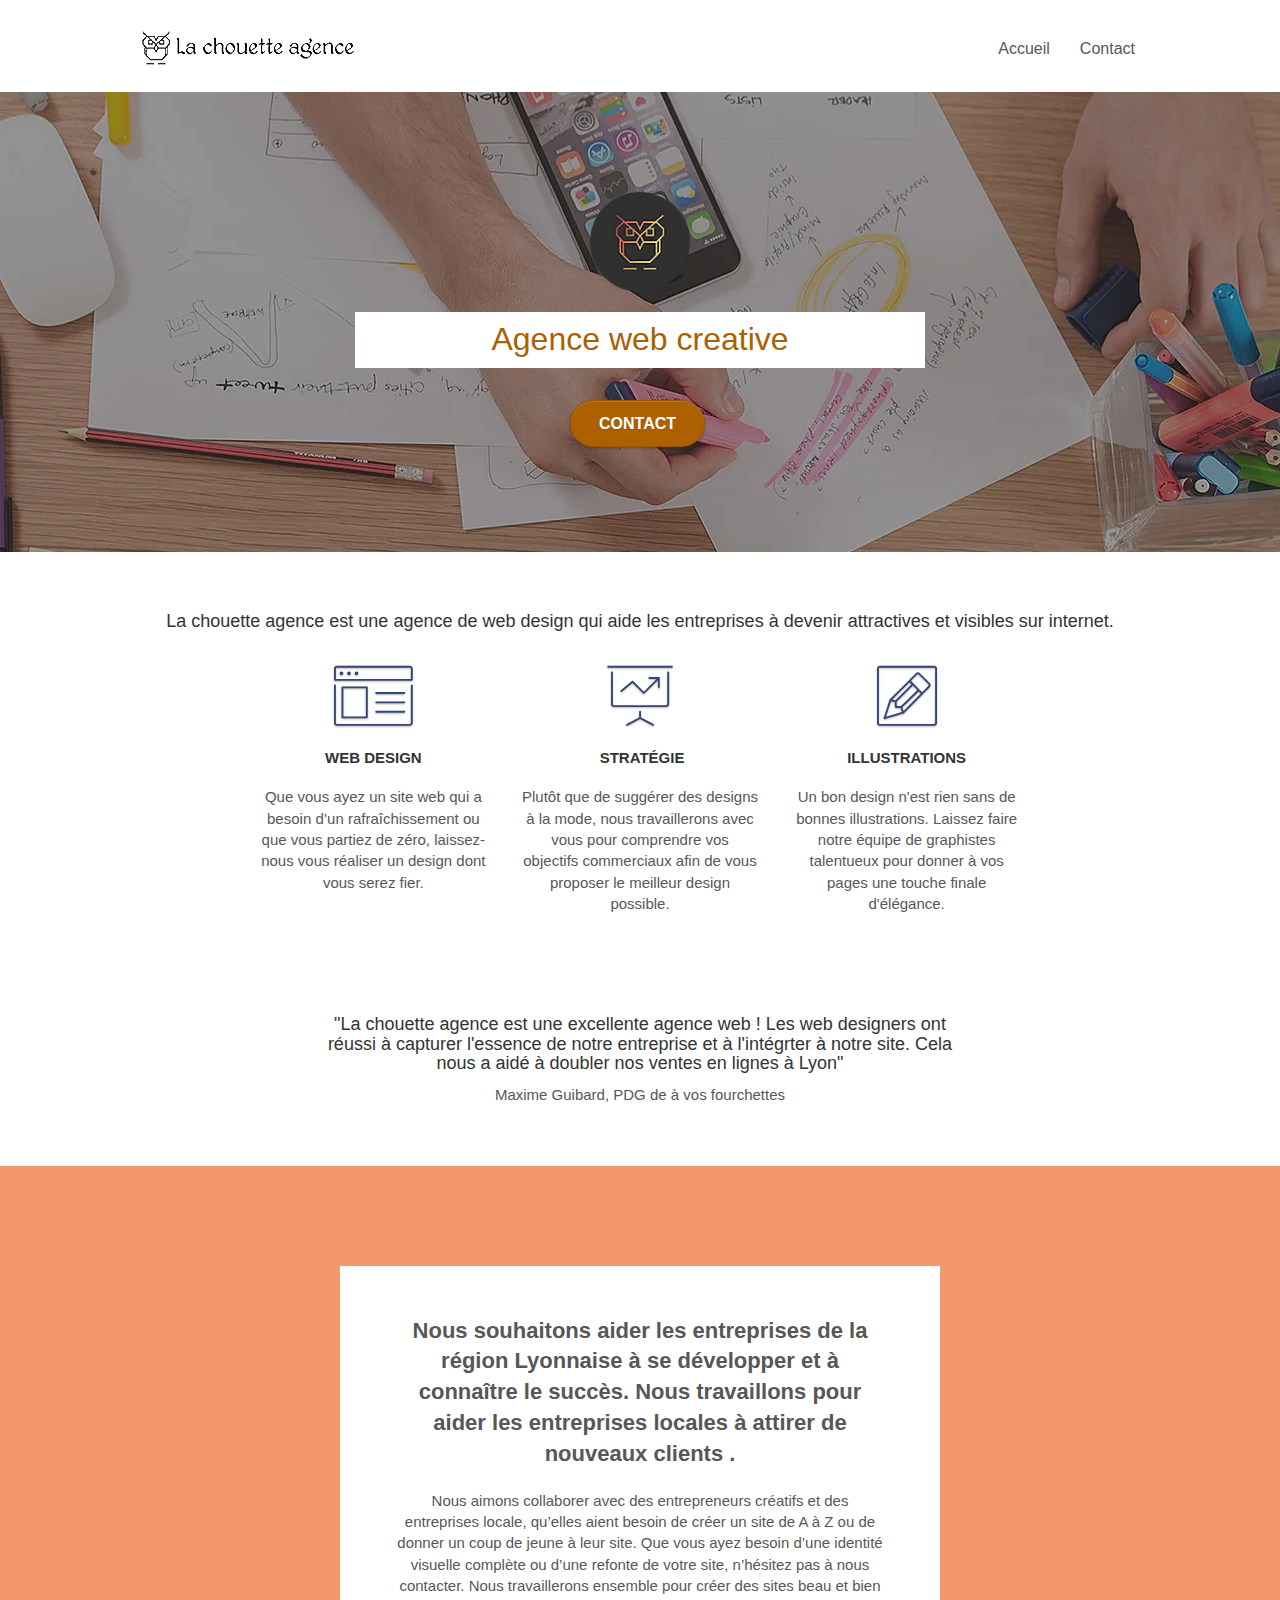
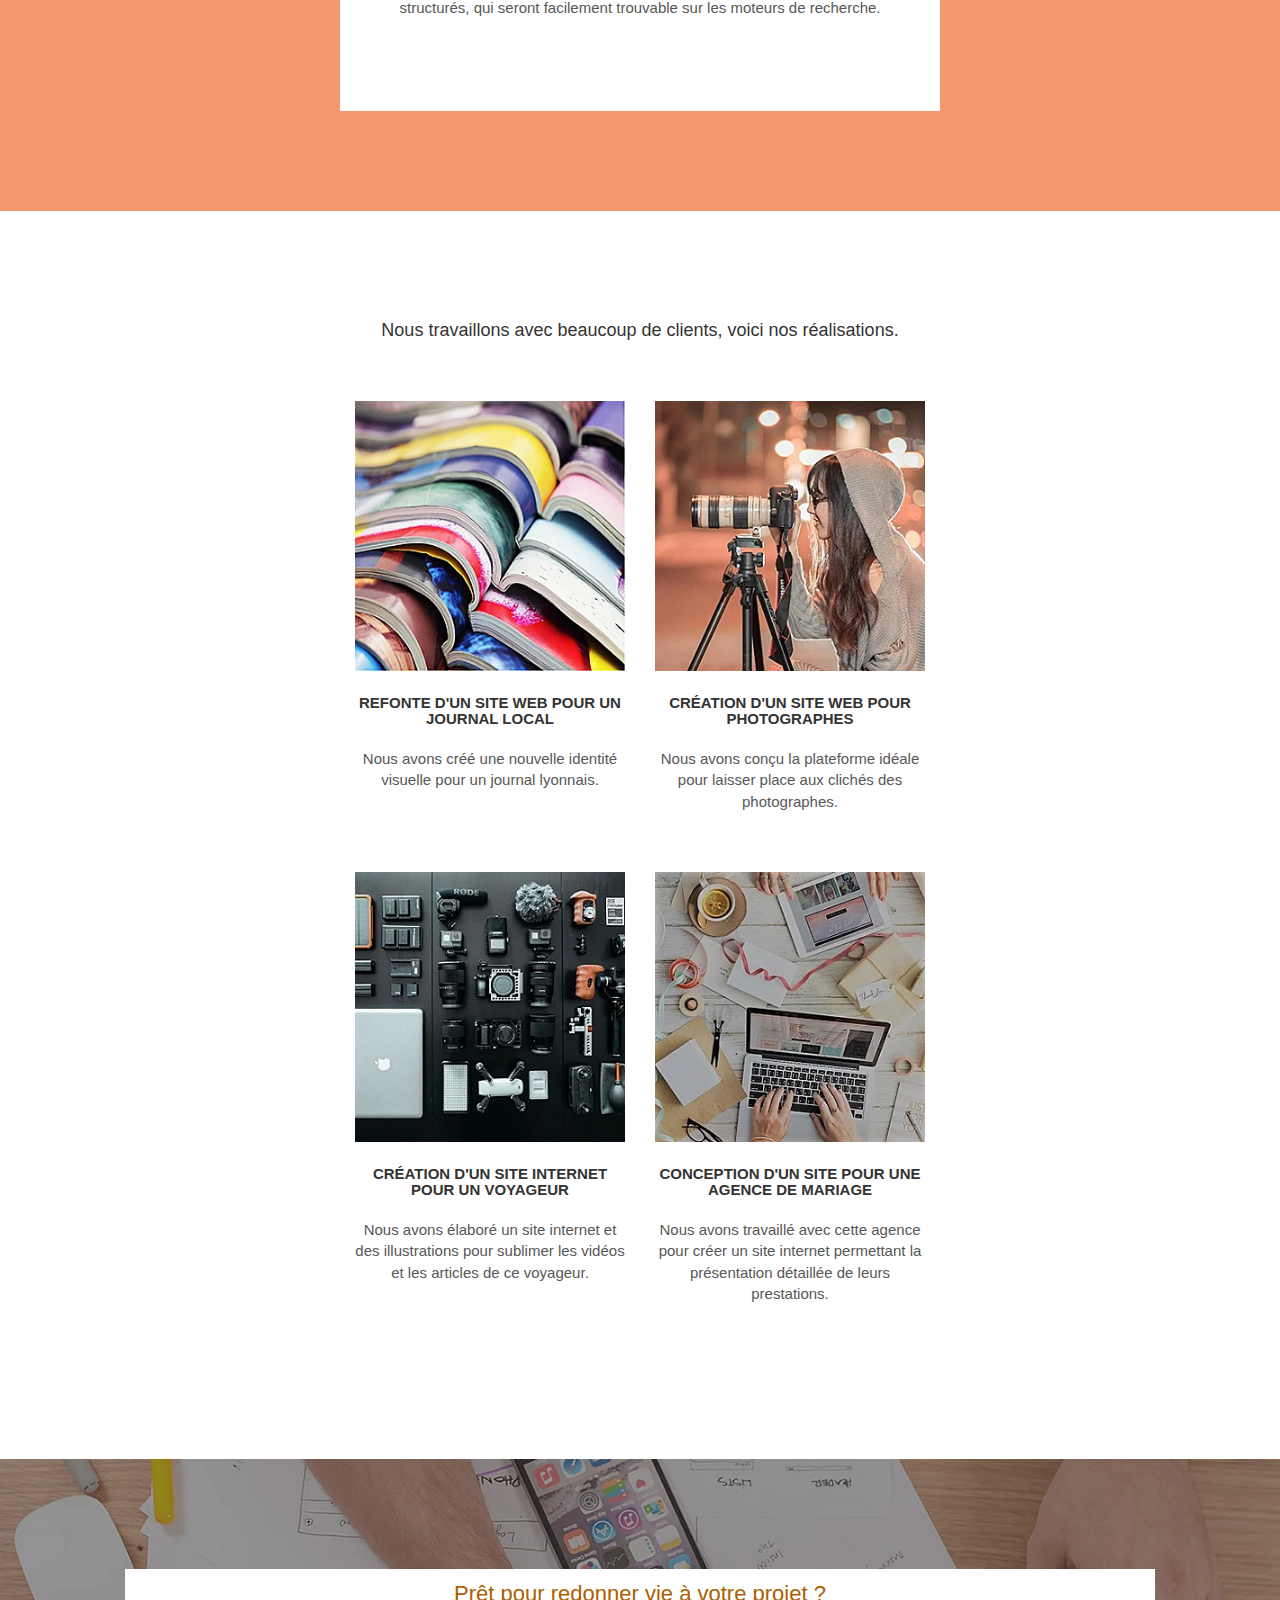
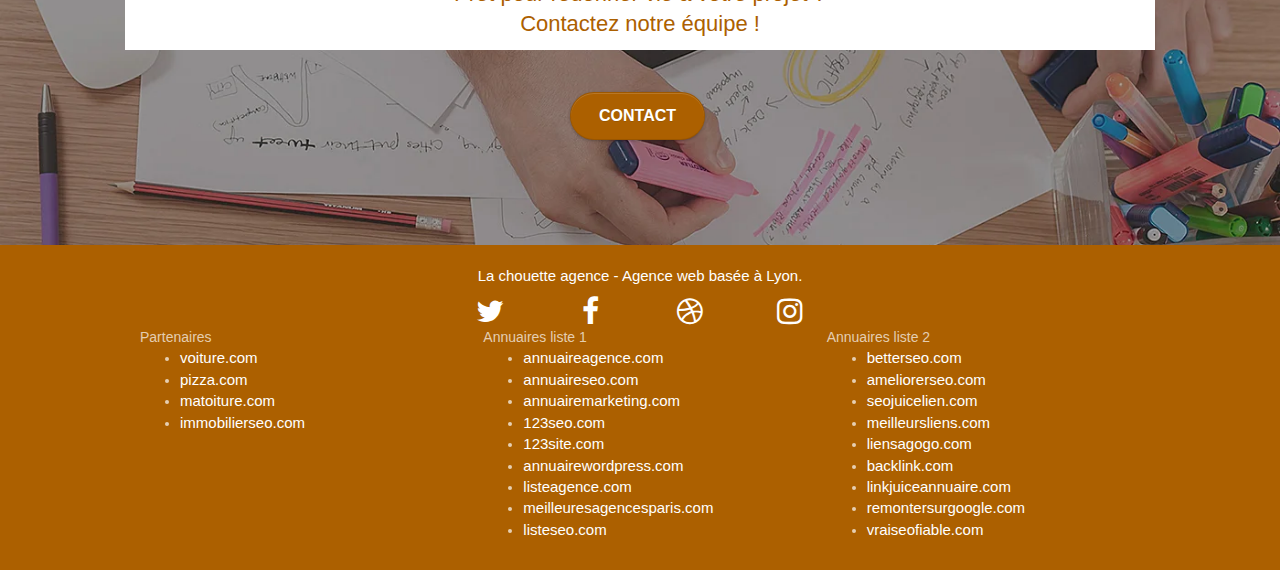
==== LaChouetteAgence/index.html @ 678eb759 "test" ====
<!DOCTYPE html>
<html lang="fr">
  <head>
    <meta charset="UTF-8" />
    <meta
      name="viewport"
      content="width=device-width, initial-scale=1.0, viewport-fit=cover"
    />
    <title>
      La chouette agence | Des créateurs à votre service | Site web moderne
    </title>
    <meta
      name="keywords"
      content="La chouette agence, Entreprise webdesign Lyon, web, site web, web agency, confection de site web, Lyon, design identité visuelle, web design, agence web creative, concepteur de sites web, agence créative"
    />
    <meta
      name="description"
      content="Agence de web design basée à Lyon, nous accompagnons nos clients dans la mise en place des supports web pour leurs activités. Nous proposons différents types de designs qui répondent aux besoins de nos clients."
    />
    <link rel="shortcut icon" type="image/ico" href="favicon.ico" />

    <link rel="stylesheet" type="text/css" href="./css/bootstrap.css" />
    <link rel="stylesheet" type="text/css" href="style.css" />
    <link rel="stylesheet" type="text/css" href="./css/font-awesome.css" />
    <link rel="stylesheet" type="text/css" href="./css/et-line.css" />

    <script src="./js/jquery-2.1.0.js"></script>
    <script src="./js/bootstrap.js"></script>
    <script src="./js/blocs.js"></script>
    <script src="./js/jquery.touchSwipe.js" defer></script>
    <script src="./js/gmaps.js"></script>

    <!-- Analytics -->

    <!-- Analytics END -->
  </head>

  <body>
    <!-- Principal conteneur -->
    <div class="page-container">
      <!-- HEADER -->
      <div class="bloc bgc-white l-bloc" id="bloc-0">
        <div class="container bloc-sm">
          <nav class="navbar row">
            <div class="navbar-header">
              <!-- <div class="keywords" style="color:#cccccc;font-size:1px;">Agence web à paris, stratégie web, web design, illustrations, design de site web, site web, web, internet, site internet, site</div> -->
              <a class="navbar-brand" href="index.html"
                ><img
                  src="img/la-chouette-agence.webp"
                  alt="logo la chouette agence liens vers l'accueil"
                  height="40"
              /></a>
              <!-- <div class="keywords" style="color:#cccccc;font-size:1px;">Agence web à paris, stratégie web, web design, illustrations, design de site web, site web, web, internet, site internet, site</div> -->
              <button
                id="nav-toggle"
                type="button"
                class="ui-navbar-toggle navbar-toggle"
                data-toggle="collapse"
                data-target=".navbar-1"
              >
                <span class="sr-only">Toggle navigation</span
                ><span class="icon-bar"></span><span class="icon-bar"></span
                ><span class="icon-bar"></span>
              </button>
            </div>
            <div class="collapse navbar-collapse navbar-1 special-dropdown-nav">
              <ul class="site-navigation nav navbar-nav">
                <li>
                  <a href="index.html">Accueil</a>
                </li>
                <li>
                  <a href="contact.html">Contact</a>
                </li>
              </ul>
            </div>
          </nav>
        </div>
      </div>
      <!-- HEADER END -->

      <!-- bloc-1-presentation -->
      <div
        class="bloc bgc-dark-slate-blue bg-banniere d-bloc bg-t-edge bloc-bg-texture texture-paper b-parallax"
        id="bloc-1-hero"
      >
        <div class="container bloc-lg">
          <div class="row tight-width-whitespace">
            <div class="col-sm-12">
              <img
                src="img/logo.webp"
                class="center-block image-resize-mode"
                width="100"
                alt="Logo La chouette agence, agence web paris."
              />
              <h1 class="text-center hero-bloc-text tc-white">
                Agence web creative
              </h1>
              <div class="text-center">
                <a
                  href="contact.html"
                  class="btn btn-lg btn-clean btn-rd cta-hero btn-atomic-tangerine"
                  id="cta-hero"
                  >Contact</a
                >
              </div>
            </div>
          </div>
        </div>
      </div>
      <!-- bloc-1-presentation END -->

      <!-- bloc-2-services -->
      <div class="bloc bgc-white l-bloc" id="bloc-2-services">
        <div class="container bloc-md">
          <div class="row">
            <div class="col-sm-12 text-center">
              <!-- <img alt="agence web, agence web paris, web design paris, stratégie web" src="img/title.png" /> -->
              <h4>
                La chouette agence est une agence de web design qui aide les
                entreprises à devenir attractives et visibles sur internet.
              </h4>
            </div>
          </div>
          <div class="row voffset-lg med-width-whitespace">
            <div class="col-sm-4">
              <div class="text-center">
                <span
                  class="et-icon-browser sm-shadow icon-dark-slate-blue icons icon-lg"
                ></span>
              </div>
              <h3 class="mg-md text-center">Web design</h3>
              <p class="text-center">
                Que vous ayez un site web qui a besoin d&rsquo;un
                rafraîchissement ou que vous partiez de zéro, laissez-nous vous
                réaliser un design dont vous serez fier.
              </p>
            </div>
            <div class="col-sm-4">
              <div class="text-center">
                <span
                  class="et-icon-presentation sm-shadow icon-dark-slate-blue icons icon-lg"
                ></span>
              </div>
              <h3 class="mg-md text-center">&nbsp;Stratégie</h3>
              <p class="text-center">
                Plutôt que de suggérer des designs à la mode, nous travaillerons
                avec vous pour comprendre vos objectifs commerciaux afin de vous
                proposer le meilleur design possible.<br />
              </p>
            </div>
            <div class="col-sm-4">
              <div class="text-center">
                <span
                  class="et-icon-edit sm-shadow icon-dark-slate-blue icons icon-lg"
                ></span>
              </div>
              <h3 class="mg-md text-center">Illustrations</h3>
              <p class="text-center">
                Un bon design n'est rien sans de bonnes illustrations. Laissez
                faire notre équipe de graphistes talentueux pour donner à vos
                pages une touche finale d'élégance.
              </p>
            </div>
          </div>
          <div class="row voffset-lg voffset">
            <div class="col-xs-12 col-md-8 col-md-offset-2 text-center">
              <!-- <img alt="agence web, agence web paris, web design paris, stratégie web" src="img/citation.png" /> -->
              <h4>
                "La chouette agence est une excellente agence web ! Les web
                designers ont réussi à capturer l'essence de notre entreprise et
                à l'intégrter à notre site. Cela nous a aidé à doubler nos
                ventes en lignes à Lyon"
              </h4>
              <p>Maxime Guibard, PDG de à vos fourchettes</p>
            </div>
          </div>
        </div>
      </div>
      <!-- bloc-2-services END -->

      <!-- bloc-3-what-i-do -->
      <div
        class="bloc bgc-atomic-tangerine bg-presentation d-bloc b-parallax"
        id="bloc-3-what-i-do"
      >
        <div class="container bloc-lg">
          <div class="row tight-width-whitespace black-background">
            <div class="col-sm-12">
              <h2 class="mg-md text-center">
                Nous souhaitons aider les entreprises de la région Lyonnaise à
                se développer et à connaître le succès. Nous travaillons pour
                aider les entreprises locales à attirer de nouveaux clients .<br />
              </h2>
              <p class="text-center black">
                Nous aimons collaborer avec des entrepreneurs créatifs et des
                entreprises locale, qu’elles aient besoin de créer un site de A
                à Z ou de donner un coup de jeune à leur site. Que vous ayez
                besoin d’une identité visuelle complète ou d’une refonte de
                votre site, n’hésitez pas à nous contacter. Nous travaillerons
                ensemble pour créer des sites beau et bien structurés, qui
                seront facilement trouvable sur les moteurs de recherche.
                <br /><br /><a class="ltc-white bold-link" href="contact.html"
                  >Contactez notre équipe</a
                ><br />
              </p>
            </div>
          </div>
        </div>
      </div>
      <!-- bloc-3-what-i-do END -->

      <!-- bloc-4-portfolio -->
      <div
        class="bloc bgc-white bg-lines-h2-bg bg-repeat l-bloc"
        id="bloc-4-portfolio"
      >
        <div class="container bloc-lg">
          <div class="row">
            <div class="col-sm-12 text-center">
              <!-- <img alt="agence web, agence web paris, web design paris, stratégie web" src="img/title2.png" /> -->
              <h4>
                Nous travaillons avec beaucoup de clients, voici nos
                réalisations.
              </h4>
            </div>
          </div>
          <div class="row tight-width-whitespace portfolio-row">
            <div class="col-sm-6">
              <a
                href="#"
                data-lightbox="img/1.jpg"
                data-gallery-id="gallery-1"
                data-caption="Refonte d'un site web pour un journal local"
                data-frame="snapshot-lb"
                ><img
                  src="img/1.webp"
                  alt="Refonte d'un site web pour un journal local"
                  class="img-responsive portfolio-thumb"
              /></a>
              <h3 class="mg-md text-center">
                Refonte d'un site web pour un journal local
              </h3>
              <p class="text-center">
                Nous avons créé une nouvelle identité visuelle pour un journal
                lyonnais.
              </p>
            </div>
            <div class="col-sm-6">
              <a
                href="#"
                data-lightbox="img/2.jpg"
                data-gallery-id="gallery-1"
                data-caption="Création d'un site web pour photographes"
                data-frame="snapshot-lb"
                ><img
                  src="img/2.webp"
                  class="img-responsive portfolio-thumb"
                  alt="Création d'un site web pour photographes"
              /></a>
              <h3 class="mg-md text-center">
                Création d'un site web pour photographes
              </h3>
              <p class="text-center">
                Nous avons conçu la plateforme idéale pour laisser place aux
                clichés des photographes.
              </p>
            </div>
          </div>
          <div class="row tight-width-whitespace portfolio-row">
            <div class="col-sm-6">
              <a
                href="#"
                data-lightbox="img/3.bmp"
                data-gallery-id="gallery-1"
                data-caption="Création d'un site internet pour un voyageur"
                data-frame="snapshot-lb"
                ><img
                  src="img/3.webp"
                  class="img-responsive portfolio-thumb"
                  alt="Création d'un site internet pour un voyageur"
              /></a>
              <h3 class="mg-md text-center">
                Création d'un site internet pour un voyageur
              </h3>
              <p class="text-center">
                Nous avons élaboré un site internet et des illustrations pour
                sublimer les vidéos et les articles de ce voyageur.
              </p>
            </div>
            <div class="col-sm-6">
              <a
                href="#"
                data-lightbox="img/4.bmp"
                data-gallery-id="gallery-1"
                data-caption="Conception d'un site pour une agence de mariage"
                data-frame="snapshot-lb"
                ><img
                  src="img/4.webp"
                  class="img-responsive portfolio-thumb"
                  alt="Conception d'un site pour une agence de mariage"
              /></a>
              <h3 class="mg-md text-center">
                Conception d'un site pour une agence de mariage
              </h3>
              <p class="text-center">
                Nous avons travaillé avec cette agence pour créer un site
                internet permettant la présentation détaillée de leurs
                prestations.
              </p>
            </div>
          </div>
        </div>
      </div>
      <!-- bloc-4-portfolio END -->

      <!-- bloc-5-cta -->
      <div
        class="bloc bgc-dark-slate-blue bg-banniere d-bloc bloc-bg-texture texture-paper"
        id="bloc-5-cta"
      >
        <div class="container bloc-lg">
          <div class="row">
            <h2 class="mg-md text-center tc-white">
              Prêt pour redonner vie à votre projet ?<br />Contactez notre
              équipe !
            </h2>
            <div class="col-sm-12 text-center">
              <a
                href="contact.html"
                class="btn btn-atomic-tangerine btn-clean btn-rd btn-lg cta-hero"
                >Contact</a
              >
            </div>
          </div>
        </div>
      </div>
      <!-- bloc-5-cta END -->

      <!-- Footer - bloc-8 -->
      <div class="bloc bgc-atomic-tangerine d-bloc" id="bloc-8">
        <div class="container bloc-sm">
          <div class="row">
            <div class="col-sm-12">
              <p class="text-center white">
                La chouette agence - Agence web basée à Lyon.<br />
              </p>
              <div class="row row-no-gutters social">
                <div class="col-sm-3">
                  <div class="text-center">
                    <a class="social" href="index.html"
                      ><span class="fa fa-twitter icon-md"></span
                    ></a>
                  </div>
                </div>
                <div class="col-sm-3">
                  <div class="text-center">
                    <a class="social" href="index.html"
                      ><span class="fa fa-facebook icon-md"></span
                    ></a>
                  </div>
                </div>
                <div class="col-sm-3">
                  <div class="text-center">
                    <a class="social" href="index.html"
                      ><span class="fa fa-dribbble icon-md"></span
                    ></a>
                  </div>
                </div>
                <div class="col-sm-3">
                  <div class="text-center">
                    <a class="social" href="index.html"
                      ><span class="fa fa-instagram icon-md"></span
                    ></a>
                  </div>
                </div>
                <!-- <div class="keywords" style="color: #f3976c">
                  Agence web à paris, stratégie web, web design, illustrations,
                  design de site web, site web, web, internet, site internet,
                  site
                </div> -->
              </div>
              <div class="row">
                <div class="col-sm-4">
                  Partenaires
                  <ul>
                    <li><a href="voiture.com">voiture.com</a></li>
                    <li><a href="pizza.com">pizza.com</a></li>
                    <li><a href="matoiture.com">matoiture.com</a></li>
                    <li><a href="immobilierseo.com">immobilierseo.com</a></li>
                  </ul>
                </div>
                <div class="col-sm-4">
                  Annuaires liste 1
                  <ul>
                    <li><a href="annuaireagence.com">annuaireagence.com</a></li>
                    <li><a href="annuaireseo.com">annuaireseo.com</a></li>
                    <li>
                      <a href="annuairemarketing.com">annuairemarketing.com</a>
                    </li>
                    <li><a href="123seoture.com">123seo.com</a></li>
                    <li><a href="123site.com">123site.com</a></li>
                    <li>
                      <a href="annuairewordpress.com">annuairewordpress.com</a>
                    </li>
                    <li><a href="listeagence.com">listeagence.com</a></li>
                    <li>
                      <a href="meilleuresagencesparis.com"
                        >meilleuresagencesparis.com</a
                      >
                    </li>
                    <li><a href="listeseo.com">listeseo.com</a></li>
                  </ul>
                </div>
                <div class="col-sm-4">
                  Annuaires liste 2
                  <ul>
                    <li><a href="betterseo.com">betterseo.com</a></li>
                    <li><a href="ameliorerseo.com">ameliorerseo.com</a></li>
                    <li><a href="seojuicelien.com">seojuicelien.com</a></li>
                    <li><a href="meilleursliens.com">meilleursliens.com</a></li>
                    <li><a href="liensagogo.com">liensagogo.com</a></li>
                    <li><a href="backlink.com">backlink.com</a></li>
                    <li>
                      <a href="linkjuiceannuaire.com">linkjuiceannuaire.com</a>
                    </li>
                    <li>
                      <a href="remontersurgoogle.com">remontersurgoogle.com</a>
                    </li>
                    <li><a href="vraiseofiable.com">vraiseofiable.com</a></li>
                  </ul>
                </div>
              </div>
            </div>
          </div>
        </div>
      </div>
      <!-- Footer - bloc-8 END -->
    </div>
    <!-- Principal conteneur END -->
  </body>
</html>
---- LaChouetteAgence/style.css ----
body {
  margin: 0;
  padding: 0;
  background: #fff;
  overflow-x: hidden;
  -webkit-font-smoothing: antialiased;
  -moz-osx-font-smoothing: grayscale;
}

a,
button {
  transition: all 0.3s ease-in-out;
  outline: none !important;
}

a:hover {
  text-decoration: none;
  cursor: pointer;
}

#page-loading-blocs-notifaction {
  position: fixed;
  top: 0;
  bottom: 0;
  width: 100%;
  z-index: 100000;
  background: #ffffff url("img/pageload-spinner.gif") no-repeat center center;
}

.bloc {
  width: 100%;
  clear: both;
  background: 50% 50% no-repeat;
  padding: 0 50px;
  -webkit-background-size: cover;
  -moz-background-size: cover;
  -o-background-size: cover;
  background-size: cover;
  position: relative;
}

.bloc .container {
  padding-left: 0;
  padding-right: 0;
}

.bloc-lg {
  padding: 100px 50px;
}

.bloc-md {
  padding: 50px;
}

.bloc-sm {
  padding: 20px 50px;
}

.bg-center,
.bg-l-edge,
.bg-r-edge,
.bg-t-edge,
.bg-b-edge,
.bg-tl-edge,
.bg-bl-edge,
.bg-tr-edge,
.bg-br-edge,
.bg-repeat {
  -webkit-background-size: auto !important;
  -moz-background-size: auto !important;
  -o-background-size: auto !important;
  background-size: auto !important;
}

.bg-repeat {
  background: repeat;
}

.bg-t-edge {
  background: top no-repeat;
}

.bloc-bg-texture::before {
  content: "";
  background-size: 2px 2px;
  position: absolute;
  top: 0;
  bottom: 0;
  left: 0;
  right: 0;
}

/* .texture-paper::before {
    background: url("img/texture-paper.png");
    background-size: 280px 280px;
} */

.b-parallax {
  background-attachment: fixed;
}

.d-bloc {
  color: rgba(255, 255, 255, 0.7);
}

.d-bloc button:hover {
  color: rgba(255, 255, 255, 0.9);
}

.d-bloc .icon-round,
.d-bloc .icon-square,
.d-bloc .icon-rounded,
.d-bloc .icon-semi-rounded-a,
.d-bloc .icon-semi-rounded-b {
  border-color: rgba(255, 255, 255, 0.9);
}

.d-bloc .divider-h span {
  border-color: rgba(255, 255, 255, 0.2);
}

.d-bloc .a-btn,
.d-bloc .navbar a,
.d-bloc .navbar-brand,
.d-bloc a .icon-sm,
.d-bloc a .icon-md,
.d-bloc a .icon-lg,
.d-bloc a .icon-xl,
.d-bloc h1 a,
.d-bloc h2 a,
.d-bloc h3 a,
.d-bloc h4 a,
.d-bloc h5 a,
.d-bloc h6 a,
.d-bloc p a {
  color: rgba(255, 255, 255, 0.6);
}

.d-bloc .a-btn:hover,
.d-bloc .navbar a:hover,
.d-bloc .navbar-brand:hover,
.d-bloc a:hover .icon-sm,
.d-bloc a:hover .icon-md,
.d-bloc a:hover .icon-lg,
.d-bloc a:hover .icon-xl,
.d-bloc h1 a:hover,
.d-bloc h2 a:hover,
.d-bloc h3 a:hover,
.d-bloc h4 a:hover,
.d-bloc h5 a:hover,
.d-bloc h6 a:hover,
.d-bloc p a:hover {
  color: rgba(255, 255, 255, 1);
}

.d-bloc .navbar-toggle .icon-bar {
  background: rgba(255, 255, 255, 1);
}

.d-bloc .btn-wire,
.d-bloc .btn-wire:hover {
  color: rgba(255, 255, 255, 1);
  border-color: rgba(255, 255, 255, 1);
}

.d-bloc .panel {
  color: rgba(0, 0, 0, 0.5);
}

.d-bloc .panel button:hover {
  color: rgba(0, 0, 0, 0.7);
}

.d-bloc .panel icon {
  border-color: rgba(0, 0, 0, 0.7);
}

.d-bloc .panel .divider-h span {
  border-color: rgba(0, 0, 0, 0.1);
}

.d-bloc .panel .a-btn {
  color: rgba(0, 0, 0, 0.6);
}

.d-bloc .panel .a-btn:hover {
  color: rgba(0, 0, 0, 1);
}

.d-bloc .panel .btn-wire,
.d-bloc .panel .btn-wire:hover {
  color: rgba(0, 0, 0, 0.7);
  border-color: rgba(0, 0, 0, 0.3);
}

.d-bloc .panel,
.l-bloc {
  color: rgba(0, 0, 0, 0.5);
}

.d-bloc .panel button:hover,
.l-bloc button:hover {
  color: rgba(0, 0, 0, 0.7);
}

.l-bloc .icon-round,
.l-bloc .icon-square,
.l-bloc .icon-rounded,
.l-bloc .icon-semi-rounded-a,
.l-bloc .icon-semi-rounded-b {
  border-color: rgba(0, 0, 0, 0.7);
}

.d-bloc .panel .divider-h span,
.l-bloc .divider-h span {
  border-color: rgba(0, 0, 0, 0.1);
}

.d-bloc .panel .a-btn,
.l-bloc .a-btn,
.l-bloc .navbar a,
.l-bloc .navbar-brand,
.l-bloc a .icon-sm,
.l-bloc a .icon-md,
.l-bloc a .icon-lg,
.l-bloc a .icon-xl,
.l-bloc h1 a,
.l-bloc h2 a,
.l-bloc h3 a,
.l-bloc h4 a,
.l-bloc h5 a,
.l-bloc h6 a,
.l-bloc p a {
  color: rgba(0, 0, 0, 0.6);
}

.d-bloc .panel .a-btn:hover,
.l-bloc .a-btn:hover,
.l-bloc .navbar a:hover,
.l-bloc .navbar-brand:hover,
.l-bloc a:hover .icon-sm,
.l-bloc a:hover .icon-md,
.l-bloc a:hover .icon-lg,
.l-bloc a:hover .icon-xl,
.l-bloc h1 a:hover,
.l-bloc h2 a:hover,
.l-bloc h3 a:hover,
.l-bloc h4 a:hover,
.l-bloc h5 a:hover,
.l-bloc h6 a:hover,
.l-bloc p a:hover {
  color: rgba(0, 0, 0, 1);
}

.l-bloc .navbar-toggle .icon-bar {
  color: rgba(0, 0, 0, 0.6);
}

.d-bloc .panel .btn-wire,
.d-bloc .panel .btn-wire:hover,
.l-bloc .btn-wire,
.l-bloc .btn-wire:hover {
  color: rgba(0, 0, 0, 0.7);
  border-color: rgba(0, 0, 0, 0.3);
}

.voffset {
  margin-top: 30px;
}

.voffset-lg {
  margin-top: 80px;
}

.row-no-gutters {
  margin-right: 0;
  margin-left: 0;
}

.row.row-no-gutters > [class^="col-"],
.row.row-no-gutters > [class*=" col-"] {
  padding-right: 0;
  padding-left: 0;
}

#bloc-1-hero h1 {
  font-size: 32px;
}

.navbar {
  margin-bottom: 0;
  z-index: 1;
}

.navbar-brand {
  height: auto;
  padding: 3px 15px;
  font-size: 25px;
  font-weight: normal;
  font-weight: 600;
  line-height: 44px;
}

.navbar-brand img {
  max-height: 200px;
  margin: 0 5px 0 0;
  display: inline;
}

.navbar-brand img[src$="svg"] {
  min-width: 100px;
}

.nav-center .navbar-brand img {
  margin: 0;
}

.navbar .nav {
  padding-top: 2px;
  margin-right: -16px;
  float: right;
  z-index: 1;
}

.nav > li {
  float: left;
  margin-top: 4px;
  font-size: 16px;
}

.navbar-nav .open .dropdown-menu > li > a {
  text-align: inherit;
}

.nav > li a:hover,
.nav > li a:focus {
  background: transparent;
}

.navbar-toggle {
  margin: 10px 10px 0 0;
  border: 0px;
}

.navbar-toggle:hover {
  background: transparent !important;
}

.navbar-toggle .icon-bar {
  background-color: rgba(0, 0, 0, 0.5);
  width: 26px;
}

.nav-invert .navbar .nav {
  float: left;
}

.nav-invert .navbar-header,
.nav-invert .navbar-brand {
  float: right;
  position: relative;
  z-index: 2;
}

@media (min-width: 768px) {
  .site-navigation {
    position: absolute;
    top: 50%;
    right: 20px;
    transform: translate(0, -50%);
    -webkit-transform: translateY(-50%);
  }
  .nav > li .dropdown-menu a,
  .nav > li .dropdown-menu a:hover {
    color: #484848;
  }
  .nav-invert .site-navigation {
    left: 0;
    right: 0;
  }
  .nav-center {
    text-align: center;
  }
  .nav-center .navbar-header {
    width: 100%;
  }
  .nav-center .navbar-header,
  .nav-center .navbar-brand,
  .nav-center .nav > li {
    float: none;
    display: inline-block;
  }
  .nav-center .site-navigation {
    position: relative;
    width: 100%;
    right: 0;
    margin-right: 0px;
    margin-top: 20px;
  }
  .nav-center.mini-nav .navbar-toggle {
    float: none;
    margin: 10px auto 0;
  }
}

.nav > li > .dropdown a {
  background: none !important;
  display: block;
  padding: 14px 15px;
}

nav .caret {
  margin: 0 5px;
}

.dropdown-menu .dropdown-menu {
  top: -8px;
  left: 100%;
}

.dropdown-menu .dropmenu-flow-right {
  top: 100%;
  left: 0;
  margin-left: -1px;
  border-top-left-radius: 0;
  border-top-right-radius: 0;
}

.dropdown-menu .dropdown span {
  border: 4px solid black;
  border-top-color: transparent;
  border-right-color: transparent;
  border-bottom-color: transparent;
  margin: 6px -5px 0 0 !important;
  float: right;
}

.mg-md {
  margin-top: 10px;
  margin-bottom: 20px;
}

.mg-lg {
  margin-top: 10px;
  margin-bottom: 40px;
}

.btn {
  margin: 0 5px 5px 0;
}

.btn.pull-right {
  margin: 0 0 5px 5px;
}

.btn-d,
.btn-d:hover,
.btn-d:focus {
  color: #fff;
  background: rgba(0, 0, 0, 0.3);
}

button {
  outline: none !important;
}

.btn-rd {
  border-radius: 40px;
}

.btn-clean {
  border: 1px solid rgba(0, 0, 0, 0.08);
  border-bottom-color: rgba(0, 0, 0, 0.1);
  text-shadow: 0 1px 0 rgba(0, 0, 1, 0.1);
  box-shadow: 0 1px 3px rgba(0, 0, 1, 0.25),
    inset 0 1px 0 0 rgba(255, 255, 255, 0.15);
}

.icon-md {
  font-size: 30px !important;
}

.icon-lg {
  font-size: 60px !important;
}

.sm-shadow {
  text-shadow: 0 1px 2px rgba(0, 0, 0, 0.3);
}

.panel-sq,
.panel-sq .panel-heading,
.panel-sq .panel-footer {
  border-radius: 0;
}

.panel-rd {
  border-radius: 30px;
}

.panel-rd .panel-heading {
  border-radius: 29px 29px 0 0;
}

.panel-rd .panel-footer {
  border-radius: 0 0 29px 29px;
}

.form-control {
  border-color: rgba(0, 0, 0, 0.1);
  box-shadow: none;
}

.scrollToTop {
  width: 40px;
  height: 40px;
  position: fixed;
  bottom: 20px;
  right: 20px;
  opacity: 0;
  z-index: 500;
  transition: all 0.3s ease-in-out;
}

.scrollToTop span {
  margin-top: 6px;
}

.showScrollTop {
  font-size: 14px;
  opacity: 1;
}

a[data-lightbox] {
  position: relative;
  display: block;
  text-align: center;
}

a[data-lightbox]:hover::before {
  content: "+";
  font-family: "HelveticaNeue-Light", "Helvetica Neue Light", "Helvetica Neue",
    Helvetica, Arial;
  font-size: 32px;
  width: 50px;
  height: 50px;
  margin-left: -25px;
  border-radius: 50%;
  background: rgba(0, 0, 0, 0.6);
  color: #fff;
  font-weight: 100;
  z-index: 1;
  position: absolute;
  top: 50%;
  transform: translateY(-50%);
  -webkit-transform: translateY(-50%);
}

a[data-lightbox]:hover img {
  opacity: 0.6;
  -webkit-animation-fill-mode: none;
  animation-fill-mode: none;
}

#lightbox-modal {
  display: flex;
  align-items: center;
}

#lightbox-modal .modal-dialog {
  width: 90%;
  max-width: 900px;
  margin: 0 auto 0;
}

#lightbox-modal .modal-dialog img {
  max-height: 90vh;
  margin: 0 auto;
}

.lightbox-caption {
  padding: 20px;
  color: #fff;
  background: rgba(0, 0, 0, 0.5);
  position: absolute;
  left: 15px;
  right: 15px;
  bottom: 5px;
}

.close-lightbox {
  color: #fff;
  font-size: 30px;
  position: absolute;
  top: 20px;
  right: 20px;
  z-index: 20;
  background: rgba(0, 0, 0, 0.5);
  border: none;
  line-height: 30px;
  padding: 0 9px 5px;
  opacity: 0.3;
}

.close-lightbox:hover,
.next-lightbox:hover,
.prev-lightbox:hover {
  opacity: 1;
  color: #fff;
}

.next-lightbox,
.prev-lightbox {
  font-size: 20px;
  color: rgba(255, 255, 255, 0.9);
  background: rgba(0, 0, 0, 0.5);
  transition: all 0.2s ease-in-out;
  position: absolute;
  top: 45%;
  z-index: 1;
  opacity: 0.4;
}

.next-lightbox {
  padding: 6px 8px 1px 13px;
  right: 25px;
}

.prev-lightbox {
  padding: 6px 13px 1px 10px;
  left: 25px;
}

.snapshot-lb .modal-body {
  padding-bottom: 45px;
}

.snapshot-lb .lightbox-caption {
  padding: 0;
  color: rgba(0, 0, 0, 0.5);
  background: none;
}

h1,
h2,
h3,
h4,
h5,
h6,
p,
label,
.btn,
a {
  font-family: "helvetica";
  font-weight: 400;
  color: #575757 !important;
}

.container {
  max-width: 1000px;
}

.hero-bloc-text {
  font-size: 38px;
}

.hero-bloc-text-sub {
  font-size: 36px;
}

.statement-bloc-text {
  line-height: 26px;
  font-style: italic;
  font-size: 20px;
  text-align: center;
  font-weight: lighter;
  max-width: 520px;
  margin: auto auto auto auto;
}

p {
  font-size: 11px;
}

.tight-width-whitespace {
  max-width: 600px;
  margin: auto auto auto auto;
}

.h1 {
  font-size: 20px;
  font-family: "Open Sans";
}

.cta-hero {
  margin-top: 22px;
  color: #ffffff !important;
  text-transform: uppercase;
  padding: 12px 28px 12px 28px;
  font-size: 16px;
  font-weight: 700;
}

.social {
  max-width: 400px;
  margin: auto auto auto auto;
}

h2 {
  font-size: 22px;
  line-height: 1.4em;
}

h3 {
  font-size: 15px;
  text-transform: uppercase;
  font-weight: 700;
  color: #333333 !important;
}

.med-width-whitespace {
  max-width: 800px;
  margin: auto auto auto auto;
  box-shadow: 0px 0px 0px #000000;
}

h1 {
  color: #333333 !important;
}

h4 {
  color: #333333 !important;
}

.icons {
  margin-bottom: 14px;
  margin-top: 24px;
}

.white {
  color: #ffffff !important;
}

.portfolio-thumb {
  margin-bottom: 24px;
}

.portfolio-row {
  margin-bottom: 44px;
  margin-top: 50px;
}

.avatar {
  box-shadow: 0px 4px 9px rgba(0, 0, 0, 0.3);
}

.black-background {
  background-color: #ffffff;
  padding: 40px 40px 40px 40px;
}

.bold-link {
  font-weight: 900;
  text-decoration: underline !important;
}

.bgc-white {
  background-color: #ffffff;
}

.bgc-dark-slate-blue {
  background-color: #364577;
}

.bgc-atomic-tangerine {
  background-color: #f3976c;
}

.tc-white {
  color: #f3976c !important;
}

.btn-atomic-tangerine {
  background: #f3976c;
  color: #ffffff !important;
}

.btn-atomic-tangerine:hover {
  background: #c27956 !important;
  color: #ffffff !important;
}

.ltc-white {
  color: #ffffff !important;
}

.ltc-white:hover {
  color: #cccccc !important;
}

.ltc-atomic-tangerine {
  color: #f3976c !important;
}

.ltc-atomic-tangerine:hover {
  color: #c27956 !important;
}

.icon-dark-slate-blue {
  color: #364577 !important;
  border-color: #364577 !important;
}

/* .bg-dots-bg {
  background-image: url("img/dots-bg.png");
} */

/* .bg-lines-h2-bg {
  background-image: url("img/lines-h2-bg.png");
} */

.bg-banniere {
  background-image: url("img/la-chouette-agence-banniere.webp");
}

.bg-presentation {
  background-image: url("img/image-de-presentation.webp");
}

@media (max-width: 1024px) {
  .bloc {
    padding-left: 20px;
    padding-right: 20px;
  }
  .bloc.full-width-bloc,
  .bloc-tile-2.full-width-bloc .container,
  .bloc-tile-3.full-width-bloc .container,
  .bloc-tile-4.full-width-bloc .container {
    padding-left: 0;
    padding-right: 0;
  }
}

@media (max-width: 992px) and (min-width: 768px) {
  .navbar .nav {
    max-width: 80%;
  }
  .nav-center.navbar .nav {
    max-width: 100%;
  }
}

@media only screen and (min-device-width: 768px) and (max-device-width: 1024px) and (orientation: landscape) {
  .b-parallax {
    background-attachment: scroll;
  }
}

@media only screen and (min-device-width: 1024px) and (max-device-width: 1366px) and (-webkit-min-device-pixel-ratio: 1.5) {
  .b-parallax {
    background-attachment: scroll;
  }
}

@media (max-width: 991px) {
  .container {
    width: 100%;
  }
  .b-parallax {
    background-attachment: scroll;
  }
  .page-container,
  #hero-bloc {
    overflow-x: hidden;
    position: relative;
  }
  .bloc {
    padding-left: constant(safe-area-inset-left);
    padding-right: constant(safe-area-inset-right);
  }
  .bloc-group,
  .bloc-group .bloc {
    display: block;
    width: 100%;
  }
  .bloc-fill-screen .fill-bloc-top-edge,
  .bloc-fill-screen .fill-bloc-bottom-edge {
    padding: 0 20px;
    padding-left: constant(safe-area-inset-left);
    padding-right: constant(safe-area-inset-right);
  }
}

@media (max-width: 767px) {
  .page-container {
    overflow-x: hidden;
    position: relative;
  }
  h1,
  h2,
  h3,
  h4,
  h5,
  h6,
  p,
  #disqus_thread {
    padding-left: 10px !important;
    padding-right: 10px !important;
  }
  .b-parallax {
    background-attachment: scroll;
  }
  .navbar .nav {
    padding-top: 0;
    border-top: 1px solid rgba(0, 0, 0, 0.2);
    float: none !important;
  }
  .navbar.row {
    margin-left: 0;
    margin-right: 0;
  }
  .site-navigation {
    position: inherit;
    transform: none;
    -webkit-transform: none;
    -ms-transform: none;
  }
  .nav > li {
    margin-top: 0;
    border-bottom: 1px solid rgba(0, 0, 0, 0.1);
    background: rgba(0, 0, 0, 0.05);
    text-align: left;
    padding-left: 15px;
    width: 100%;
  }
  .nav > li:hover {
    background: rgba(0, 0, 0, 0.08);
  }
  .dropdown .dropdown a .caret {
    float: none;
    margin: 5px 0 0 10px !important;
    border: 4px solid black;
    border-bottom-color: transparent;
    border-right-color: transparent;
    border-left-color: transparent;
  }
  #hero-bloc .navbar .nav {
    background: rgba(0, 0, 0, 0.8);
  }
  #hero-bloc .navbar .nav a {
    color: rgba(255, 255, 255, 0.6);
  }
  .hero {
    padding: 50px 0;
  }
  .hero-nav {
    left: -1px;
    right: -1px;
  }
  .navbar-collapse {
    padding: 0;
    overflow-x: hidden;
    -webkit-box-shadow: none;
    box-shadow: none;
  }
  .navbar-brand img {
    max-height: 40px;
    width: auto;
  }
  .nav-invert .navbar-header {
    float: none;
    width: 100%;
  }
  .nav-invert .navbar-toggle {
    float: left;
    margin-left: 10px;
  }
  .bloc {
    padding-left: 0;
    padding-right: 0;
  }
  .bloc-xxl,
  .bloc-xl,
  .bloc-lg {
    padding: 40px 0;
  }
  .bloc-sm,
  .bloc-md {
    padding-left: 0;
    padding-right: 0;
  }
  .bloc-tile-2 .container,
  .bloc-tile-3 .container,
  .bloc-tile-4 .container,
  .bloc-fill-screen .fill-bloc-top-edge,
  .bloc-fill-screen .fill-bloc-bottom-edge {
    padding-left: 0;
    padding-right: 0;
  }
  .a-block {
    padding: 0 10px;
  }
  .btn-dwn {
    display: none;
  }
  .voffset {
    margin-top: 5px;
  }
  .voffset-md {
    margin-top: 20px;
  }
  .voffset-lg {
    margin-top: 30px;
  }
  form {
    padding: 5px;
  }
  .close-lightbox {
    display: inline-block;
  }
  .blocsapp-device-iphone5 {
    background-size: 216px 425px;
    padding-top: 60px;
    width: 216px;
    height: 425px;
  }
  .blocsapp-device-iphone5 img {
    width: 180px;
    height: 320px;
  }
}

@media (max-width: 400px) {
  .bloc {
    padding-left: 0;
    padding-right: 0;
  }
}

@media (max-width: 767px) {
  .bloc-mob-center-text {
    text-align: center;
  }
}

/* CODE MODIFIE POUR ASSURER LE BON REFERENCEMENT */

#bloc-0 a:hover {
  font-weight: bold;
}

#bloc-1-hero h1 {
  background-color: #fff;
  color: #ac6000 !important;
  padding: 10px 0;
}

#bloc-1-hero a {
  background-color: #ac6000 !important;
}

#bloc-2-services p {
  font-size: 15px;
}

#bloc-3-what-i-do {
  color: black;
}

#bloc-3-what-i-do h2 {
  font-weight: bold;
}

#bloc-3-what-i-do p {
  font-size: 15px;
}

#bloc-4-portfolio p {
  font-size: 15px;
}

#bloc-5-cta h2 {
  background-color: #fff;
  color: #ac6000 !important;
  padding: 10px 0;
}

#bloc-5-cta a {
  background-color: #ac6000 !important;
}

#bloc-8 {
  background-color: #ac6000 !important;
}

#bloc-8 p {
  font-size: 15px;
}

#bloc-8 a {
  font-size: 15px;
  color: white !important;
}

#bloc-8 a span {
  font-size: 15px;
  color: white !important;
}
---- LaChouetteAgence/css/et-line.css ----
@font-face {
    font-family: et-line;
    src: url(../fonts/et-line.eot);
    src: url(../fonts/et-line.eot?#iefix) format('embedded-opentype'), url(../fonts/et-line.woff) format('woff'), url(../fonts/et-line.ttf) format('truetype'), url(../fonts/et-line.svg#et-line) format('svg');
    font-weight: 400;
    font-style: normal
}

.et-icon-adjustments,
.et-icon-alarmclock,
.et-icon-anchor,
.et-icon-aperture,
.et-icon-attachment,
.et-icon-bargraph,
.et-icon-basket,
.et-icon-beaker,
.et-icon-bike,
.et-icon-book-open,
.et-icon-briefcase,
.et-icon-browser,
.et-icon-calendar,
.et-icon-camera,
.et-icon-caution,
.et-icon-chat,
.et-icon-circle-compass,
.et-icon-clipboard,
.et-icon-clock,
.et-icon-cloud,
.et-icon-compass,
.et-icon-desktop,
.et-icon-dial,
.et-icon-document,
.et-icon-documents,
.et-icon-download,
.et-icon-dribbble,
.et-icon-edit,
.et-icon-envelope,
.et-icon-expand,
.et-icon-facebook,
.et-icon-flag,
.et-icon-focus,
.et-icon-gears,
.et-icon-genius,
.et-icon-gift,
.et-icon-global,
.et-icon-globe,
.et-icon-googleplus,
.et-icon-grid,
.et-icon-happy,
.et-icon-hazardous,
.et-icon-heart,
.et-icon-hotairballoon,
.et-icon-hourglass,
.et-icon-key,
.et-icon-laptop,
.et-icon-layers,
.et-icon-lifesaver,
.et-icon-lightbulb,
.et-icon-linegraph,
.et-icon-linkedin,
.et-icon-lock,
.et-icon-magnifying-glass,
.et-icon-map,
.et-icon-map-pin,
.et-icon-megaphone,
.et-icon-mic,
.et-icon-mobile,
.et-icon-newspaper,
.et-icon-notebook,
.et-icon-paintbrush,
.et-icon-paperclip,
.et-icon-pencil,
.et-icon-phone,
.et-icon-picture,
.et-icon-pictures,
.et-icon-piechart,
.et-icon-presentation,
.et-icon-pricetags,
.et-icon-printer,
.et-icon-profile-female,
.et-icon-profile-male,
.et-icon-puzzle,
.et-icon-quote,
.et-icon-recycle,
.et-icon-refresh,
.et-icon-ribbon,
.et-icon-rss,
.et-icon-sad,
.et-icon-scissors,
.et-icon-scope,
.et-icon-search,
.et-icon-shield,
.et-icon-speedometer,
.et-icon-strategy,
.et-icon-streetsign,
.et-icon-tablet,
.et-icon-target,
.et-icon-telescope,
.et-icon-toolbox,
.et-icon-tools,
.et-icon-tools-2,
.et-icon-trophy,
.et-icon-tumblr,
.et-icon-twitter,
.et-icon-upload,
.et-icon-video,
.et-icon-wallet,
.et-icon-wine {
    font-family: et-line;
    speak: none;
    font-style: normal;
    font-weight: 400;
    font-variant: normal;
    text-transform: none;
    line-height: 1;
    -webkit-font-smoothing: antialiased;
    -moz-osx-font-smoothing: grayscale;
    display: inline-block
}

.et-icon-mobile:before {
    content: "\e000"
}

.et-icon-laptop:before {
    content: "\e001"
}

.et-icon-desktop:before {
    content: "\e002"
}

.et-icon-tablet:before {
    content: "\e003"
}

.et-icon-phone:before {
    content: "\e004"
}

.et-icon-document:before {
    content: "\e005"
}

.et-icon-documents:before {
    content: "\e006"
}

.et-icon-search:before {
    content: "\e007"
}

.et-icon-clipboard:before {
    content: "\e008"
}

.et-icon-newspaper:before {
    content: "\e009"
}

.et-icon-notebook:before {
    content: "\e00a"
}

.et-icon-book-open:before {
    content: "\e00b"
}

.et-icon-browser:before {
    content: "\e00c"
}

.et-icon-calendar:before {
    content: "\e00d"
}

.et-icon-presentation:before {
    content: "\e00e"
}

.et-icon-picture:before {
    content: "\e00f"
}

.et-icon-pictures:before {
    content: "\e010"
}

.et-icon-video:before {
    content: "\e011"
}

.et-icon-camera:before {
    content: "\e012"
}

.et-icon-printer:before {
    content: "\e013"
}

.et-icon-toolbox:before {
    content: "\e014"
}

.et-icon-briefcase:before {
    content: "\e015"
}

.et-icon-wallet:before {
    content: "\e016"
}

.et-icon-gift:before {
    content: "\e017"
}

.et-icon-bargraph:before {
    content: "\e018"
}

.et-icon-grid:before {
    content: "\e019"
}

.et-icon-expand:before {
    content: "\e01a"
}

.et-icon-focus:before {
    content: "\e01b"
}

.et-icon-edit:before {
    content: "\e01c"
}

.et-icon-adjustments:before {
    content: "\e01d"
}

.et-icon-ribbon:before {
    content: "\e01e"
}

.et-icon-hourglass:before {
    content: "\e01f"
}

.et-icon-lock:before {
    content: "\e020"
}

.et-icon-megaphone:before {
    content: "\e021"
}

.et-icon-shield:before {
    content: "\e022"
}

.et-icon-trophy:before {
    content: "\e023"
}

.et-icon-flag:before {
    content: "\e024"
}

.et-icon-map:before {
    content: "\e025"
}

.et-icon-puzzle:before {
    content: "\e026"
}

.et-icon-basket:before {
    content: "\e027"
}

.et-icon-envelope:before {
    content: "\e028"
}

.et-icon-streetsign:before {
    content: "\e029"
}

.et-icon-telescope:before {
    content: "\e02a"
}

.et-icon-gears:before {
    content: "\e02b"
}

.et-icon-key:before {
    content: "\e02c"
}

.et-icon-paperclip:before {
    content: "\e02d"
}

.et-icon-attachment:before {
    content: "\e02e"
}

.et-icon-pricetags:before {
    content: "\e02f"
}

.et-icon-lightbulb:before {
    content: "\e030"
}

.et-icon-layers:before {
    content: "\e031"
}

.et-icon-pencil:before {
    content: "\e032"
}

.et-icon-tools:before {
    content: "\e033"
}

.et-icon-tools-2:before {
    content: "\e034"
}

.et-icon-scissors:before {
    content: "\e035"
}

.et-icon-paintbrush:before {
    content: "\e036"
}

.et-icon-magnifying-glass:before {
    content: "\e037"
}

.et-icon-circle-compass:before {
    content: "\e038"
}

.et-icon-linegraph:before {
    content: "\e039"
}

.et-icon-mic:before {
    content: "\e03a"
}

.et-icon-strategy:before {
    content: "\e03b"
}

.et-icon-beaker:before {
    content: "\e03c"
}

.et-icon-caution:before {
    content: "\e03d"
}

.et-icon-recycle:before {
    content: "\e03e"
}

.et-icon-anchor:before {
    content: "\e03f"
}

.et-icon-profile-male:before {
    content: "\e040"
}

.et-icon-profile-female:before {
    content: "\e041"
}

.et-icon-bike:before {
    content: "\e042"
}

.et-icon-wine:before {
    content: "\e043"
}

.et-icon-hotairballoon:before {
    content: "\e044"
}

.et-icon-globe:before {
    content: "\e045"
}

.et-icon-genius:before {
    content: "\e046"
}

.et-icon-map-pin:before {
    content: "\e047"
}

.et-icon-dial:before {
    content: "\e048"
}

.et-icon-chat:before {
    content: "\e049"
}

.et-icon-heart:before {
    content: "\e04a"
}

.et-icon-cloud:before {
    content: "\e04b"
}

.et-icon-upload:before {
    content: "\e04c"
}

.et-icon-download:before {
    content: "\e04d"
}

.et-icon-target:before {
    content: "\e04e"
}

.et-icon-hazardous:before {
    content: "\e04f"
}

.et-icon-piechart:before {
    content: "\e050"
}

.et-icon-speedometer:before {
    content: "\e051"
}

.et-icon-global:before {
    content: "\e052"
}

.et-icon-compass:before {
    content: "\e053"
}

.et-icon-lifesaver:before {
    content: "\e054"
}

.et-icon-clock:before {
    content: "\e055"
}

.et-icon-aperture:before {
    content: "\e056"
}

.et-icon-quote:before {
    content: "\e057"
}

.et-icon-scope:before {
    content: "\e058"
}

.et-icon-alarmclock:before {
    content: "\e059"
}

.et-icon-refresh:before {
    content: "\e05a"
}

.et-icon-happy:before {
    content: "\e05b"
}

.et-icon-sad:before {
    content: "\e05c"
}

.et-icon-facebook:before {
    content: "\e05d"
}

.et-icon-twitter:before {
    content: "\e05e"
}

.et-icon-googleplus:before {
    content: "\e05f"
}

.et-icon-rss:before {
    content: "\e060"
}

.et-icon-tumblr:before {
    content: "\e061"
}

.et-icon-linkedin:before {
    content: "\e062"
}

.et-icon-dribbble:before {
    content: "\e063"
}
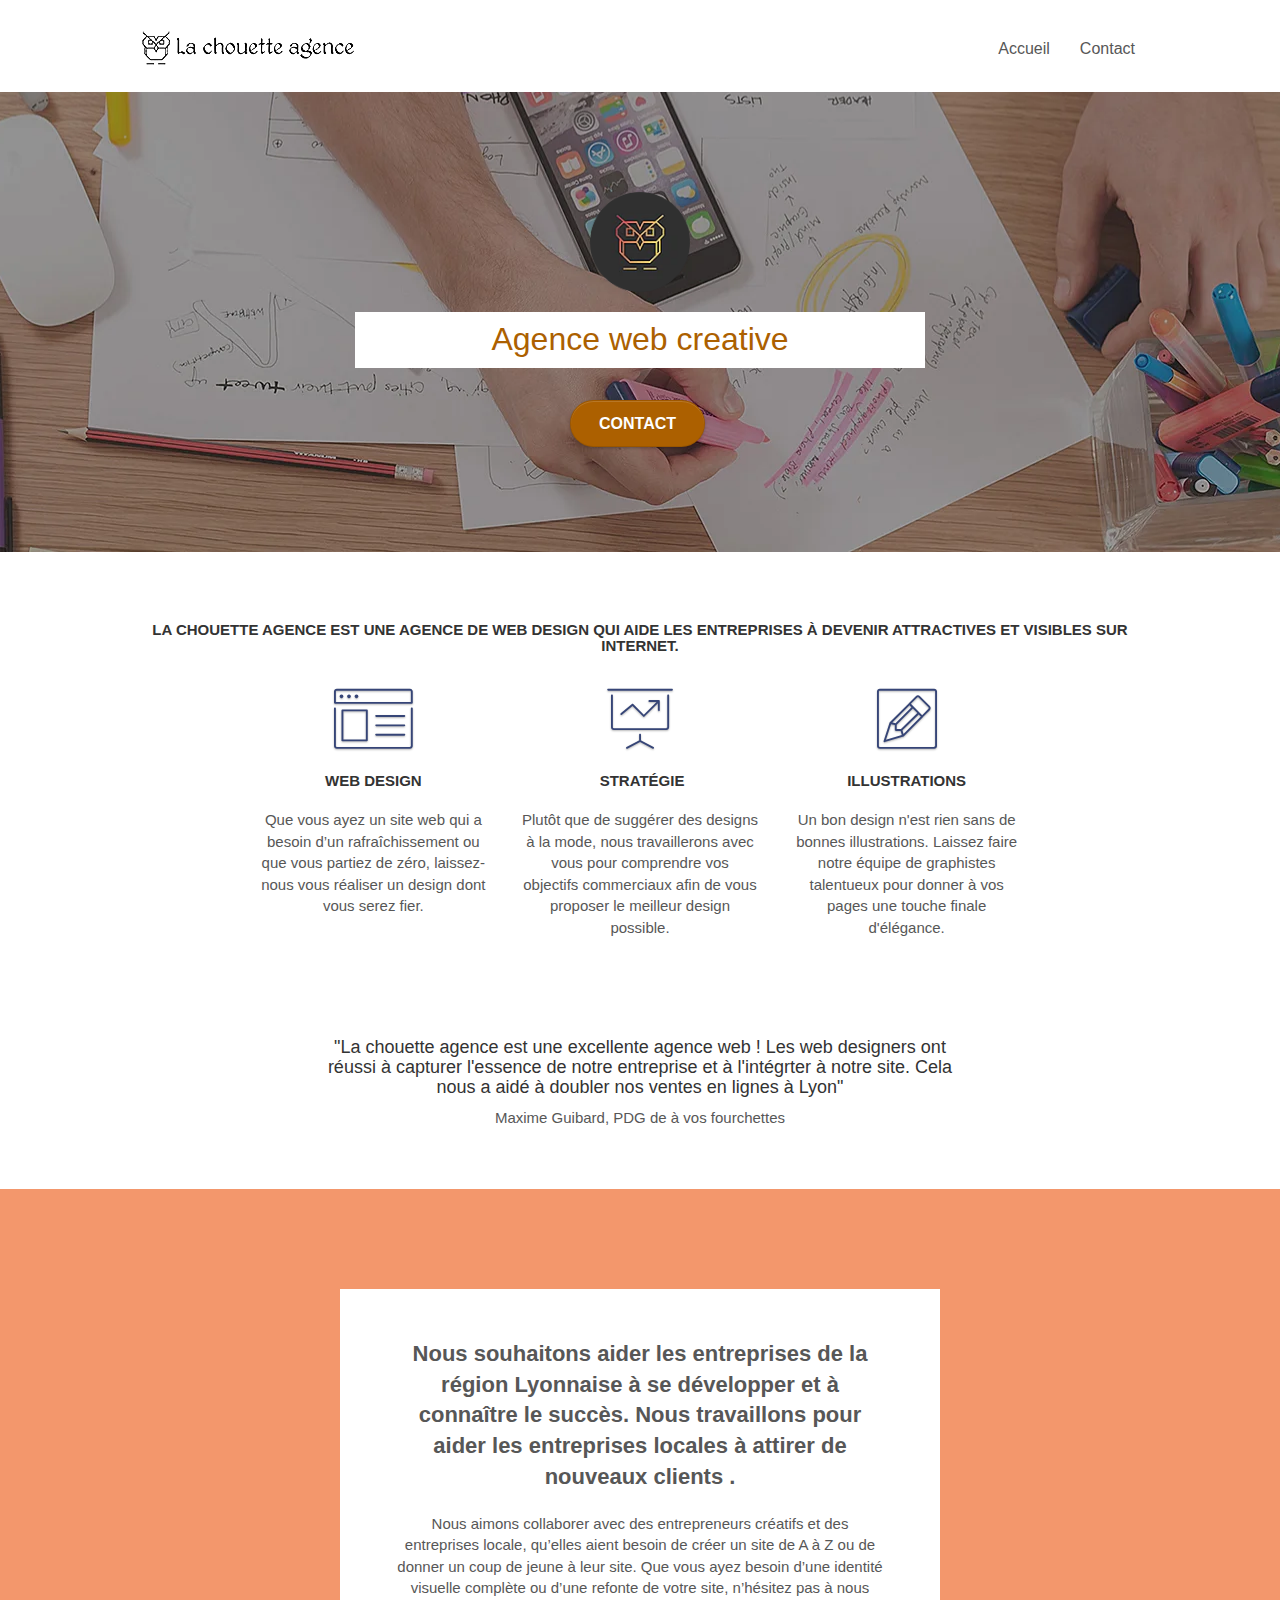
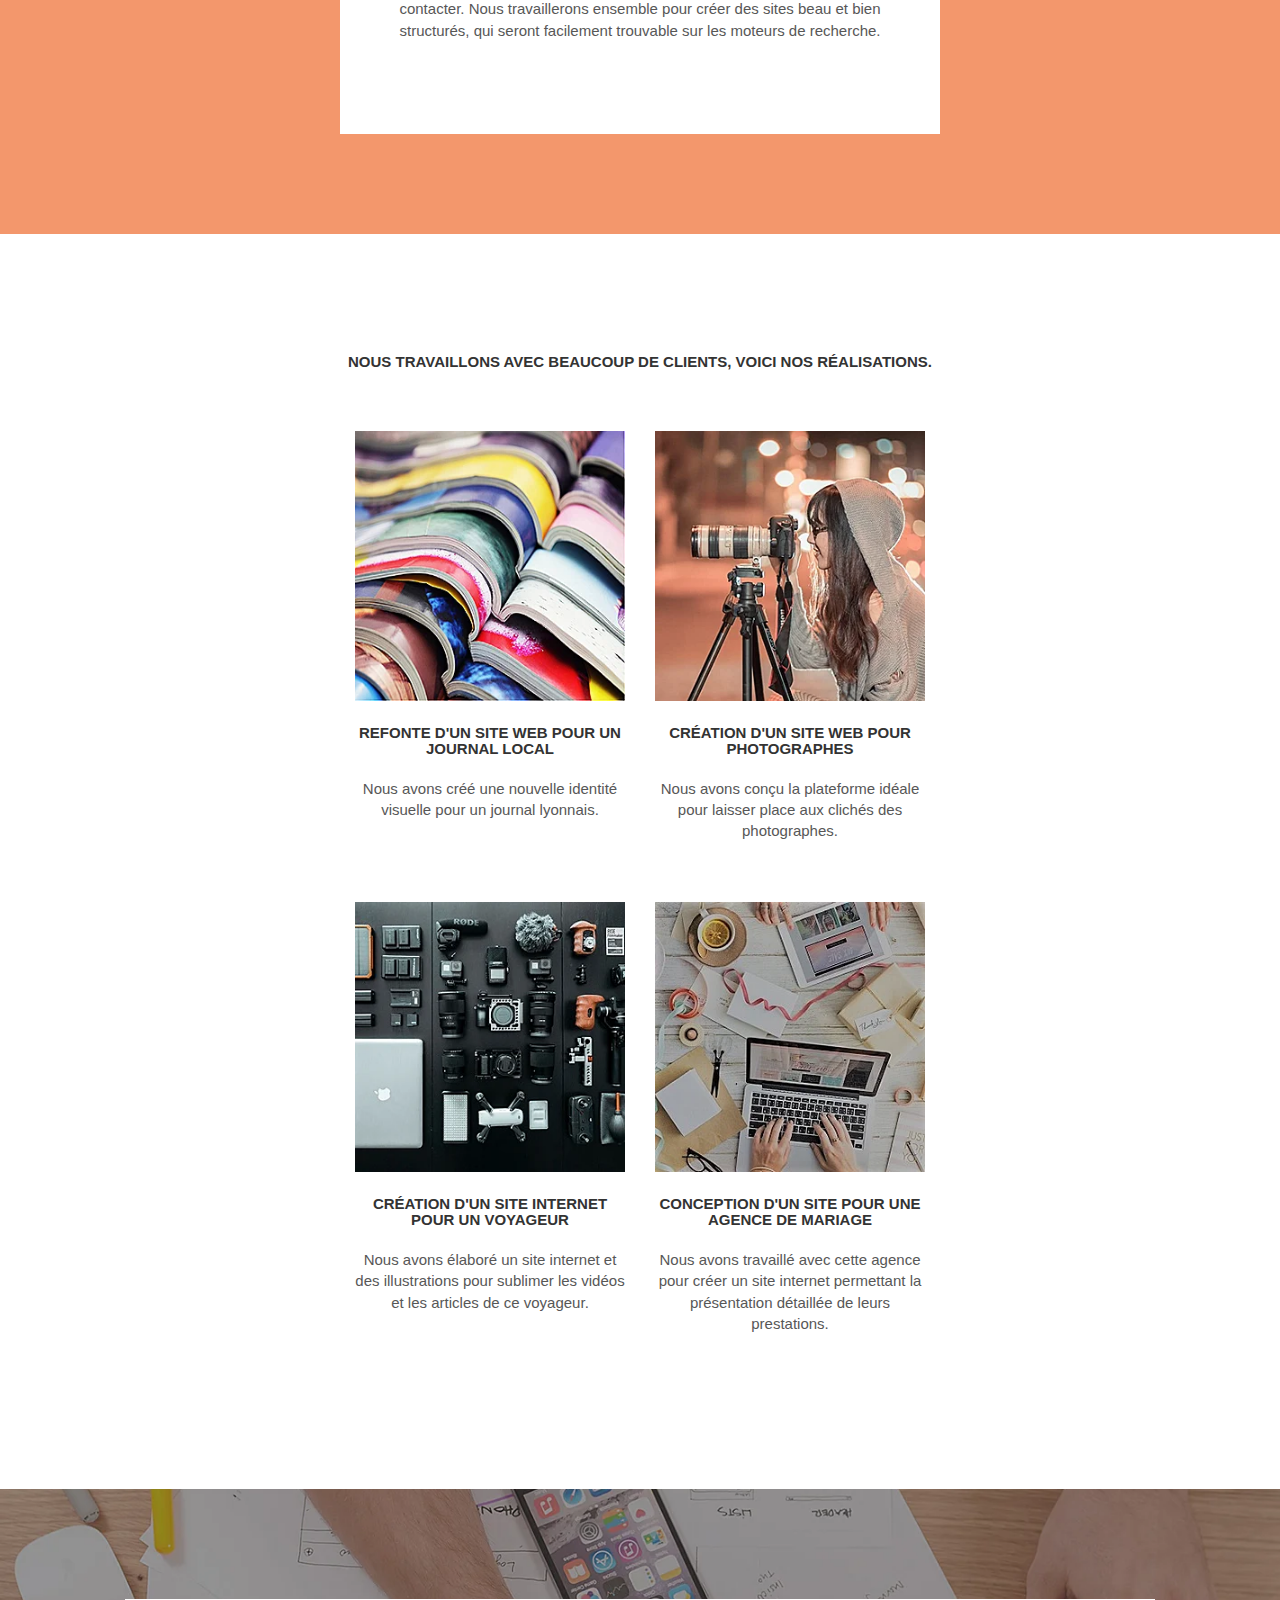
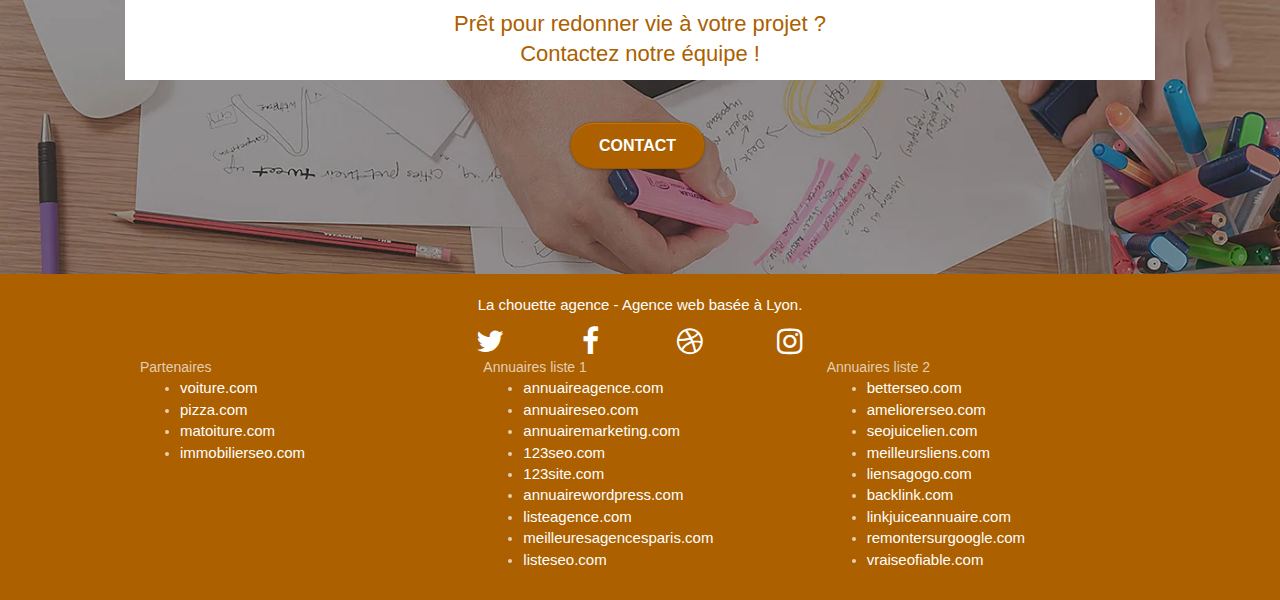
==== commit e5c859f2: "test" ====
--- a/LaChouetteAgence/index.html
+++ b/LaChouetteAgence/index.html
@@ -115,10 +115,10 @@
           <div class="row">
             <div class="col-sm-12 text-center">
               <!-- <img alt="agence web, agence web paris, web design paris, stratégie web" src="img/title.png" /> -->
-              <h4>
+              <h3>
                 La chouette agence est une agence de web design qui aide les
                 entreprises à devenir attractives et visibles sur internet.
-              </h4>
+              </h3>
             </div>
           </div>
           <div class="row voffset-lg med-width-whitespace">
@@ -218,10 +218,10 @@
           <div class="row">
             <div class="col-sm-12 text-center">
               <!-- <img alt="agence web, agence web paris, web design paris, stratégie web" src="img/title2.png" /> -->
-              <h4>
+              <h3>
                 Nous travaillons avec beaucoup de clients, voici nos
                 réalisations.
-              </h4>
+              </h3>
             </div>
           </div>
           <div class="row tight-width-whitespace portfolio-row">
@@ -347,28 +347,44 @@
               <div class="row row-no-gutters social">
                 <div class="col-sm-3">
                   <div class="text-center">
-                    <a class="social" href="index.html"
+                    <a
+                      class="social"
+                      href="index.html"
+                      alt="twitter"
+                      title="Twitter"
                       ><span class="fa fa-twitter icon-md"></span
                     ></a>
                   </div>
                 </div>
                 <div class="col-sm-3">
                   <div class="text-center">
-                    <a class="social" href="index.html"
+                    <a
+                      class="social"
+                      href="index.html"
+                      alt="facebook"
+                      title="Facebook"
                       ><span class="fa fa-facebook icon-md"></span
                     ></a>
                   </div>
                 </div>
                 <div class="col-sm-3">
                   <div class="text-center">
-                    <a class="social" href="index.html"
+                    <a
+                      class="social"
+                      href="index.html"
+                      alt="dribbble"
+                      title="Dribbble"
                       ><span class="fa fa-dribbble icon-md"></span
                     ></a>
                   </div>
                 </div>
                 <div class="col-sm-3">
                   <div class="text-center">
-                    <a class="social" href="index.html"
+                    <a
+                      class="social"
+                      href="index.html"
+                      alt="instagram"
+                      title="Instagram"
                       ><span class="fa fa-instagram icon-md"></span
                     ></a>
                   </div>
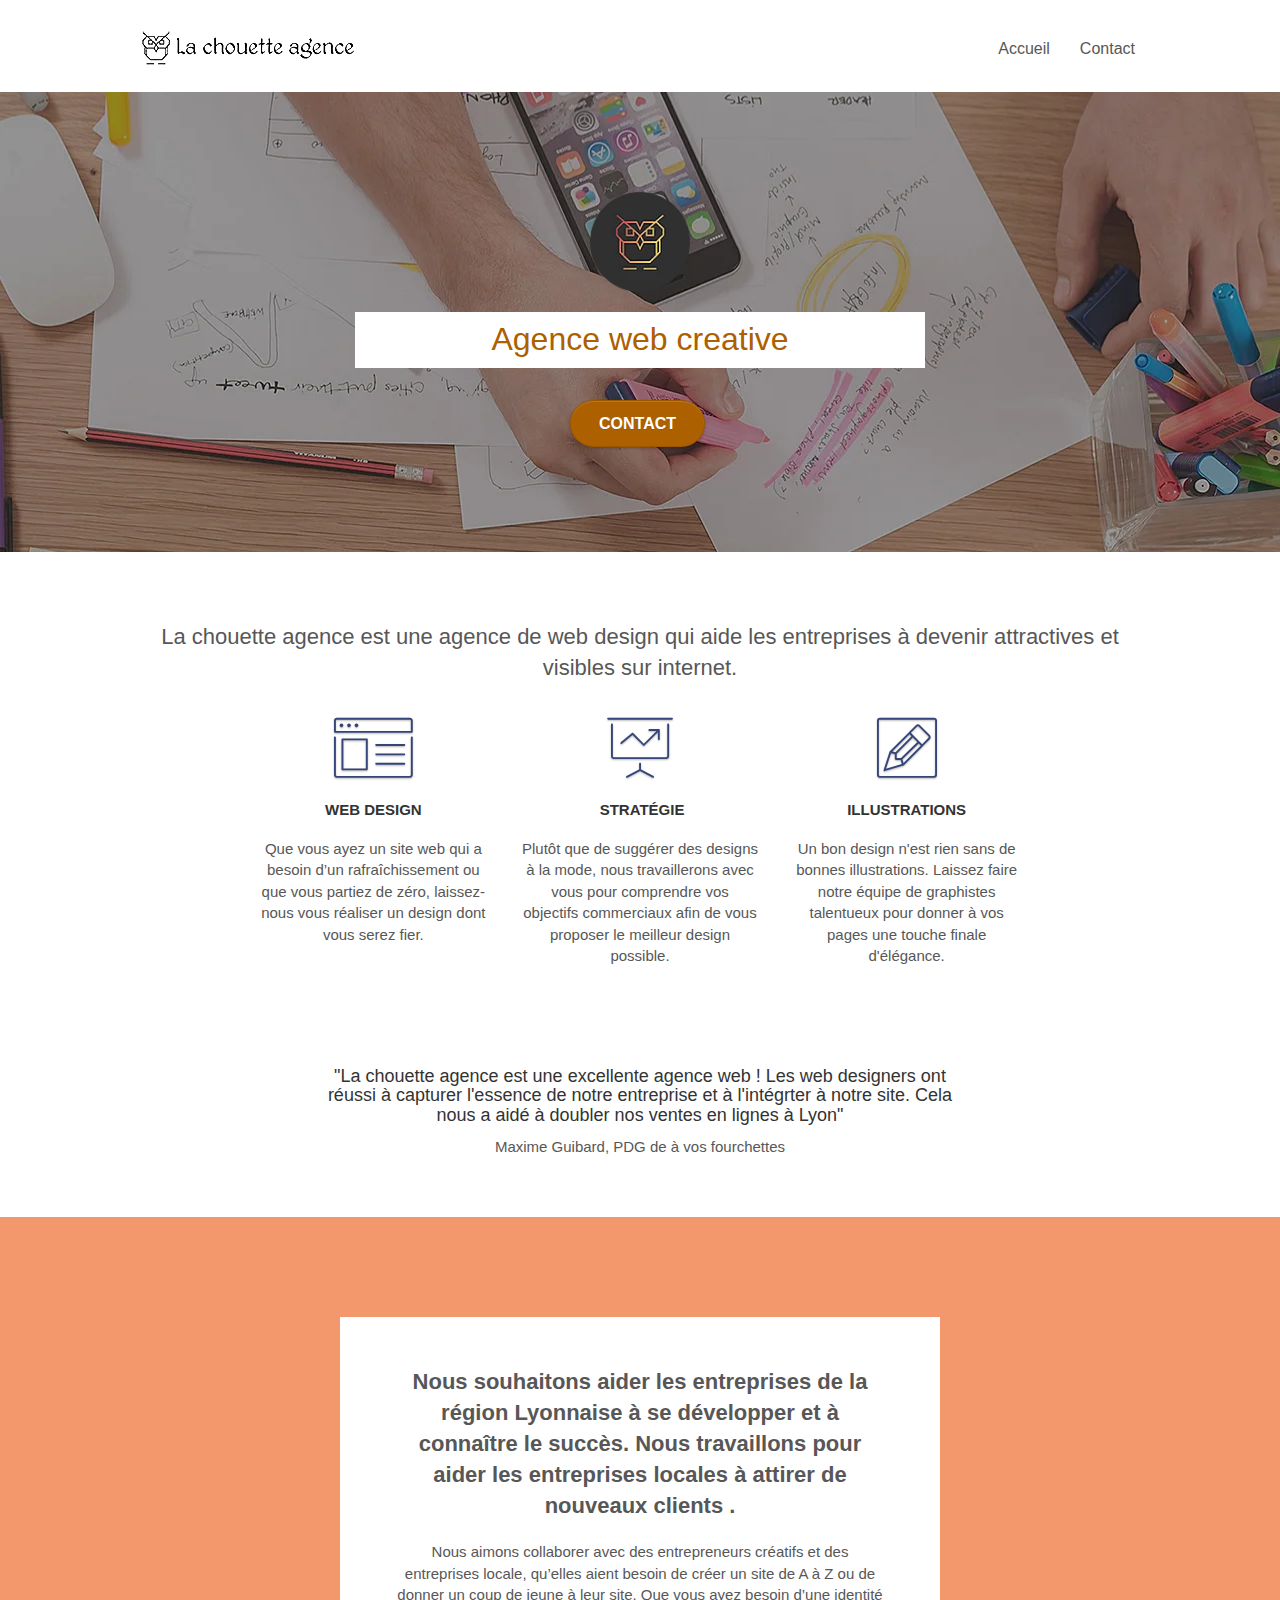
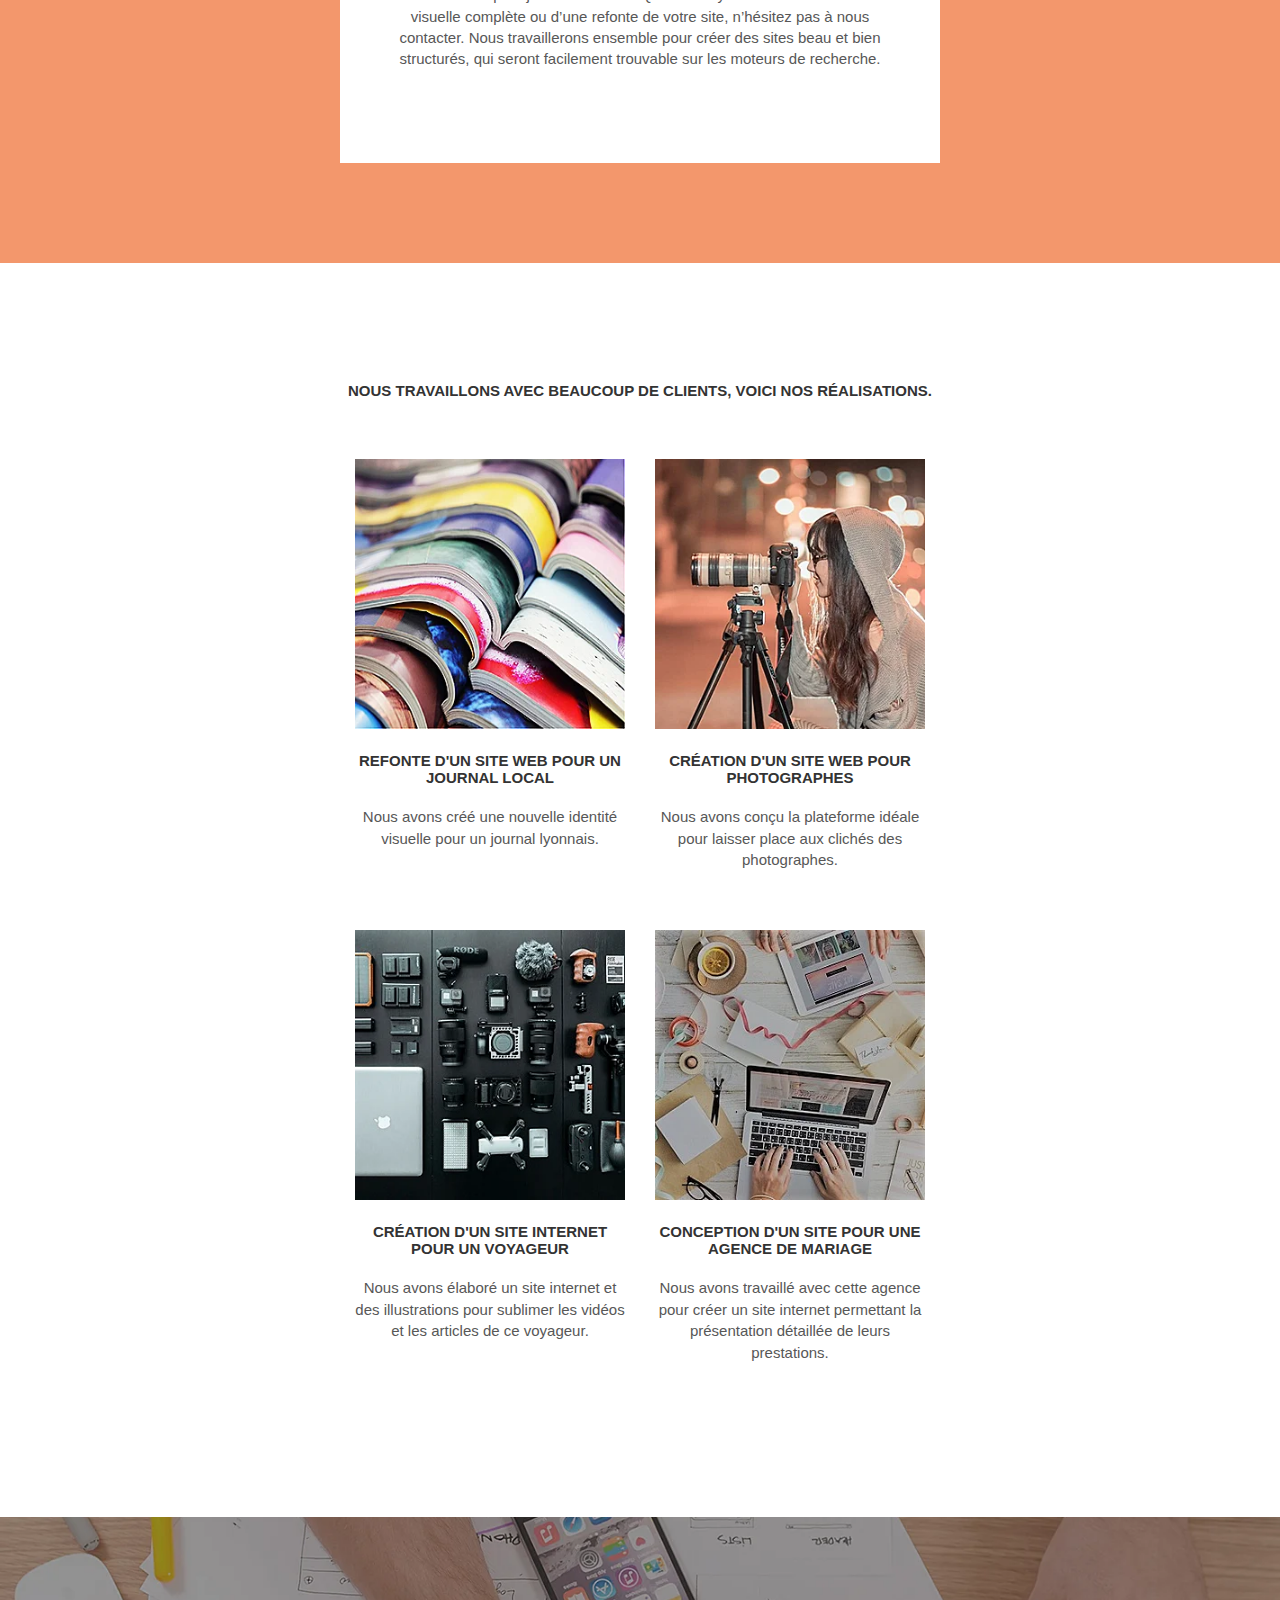
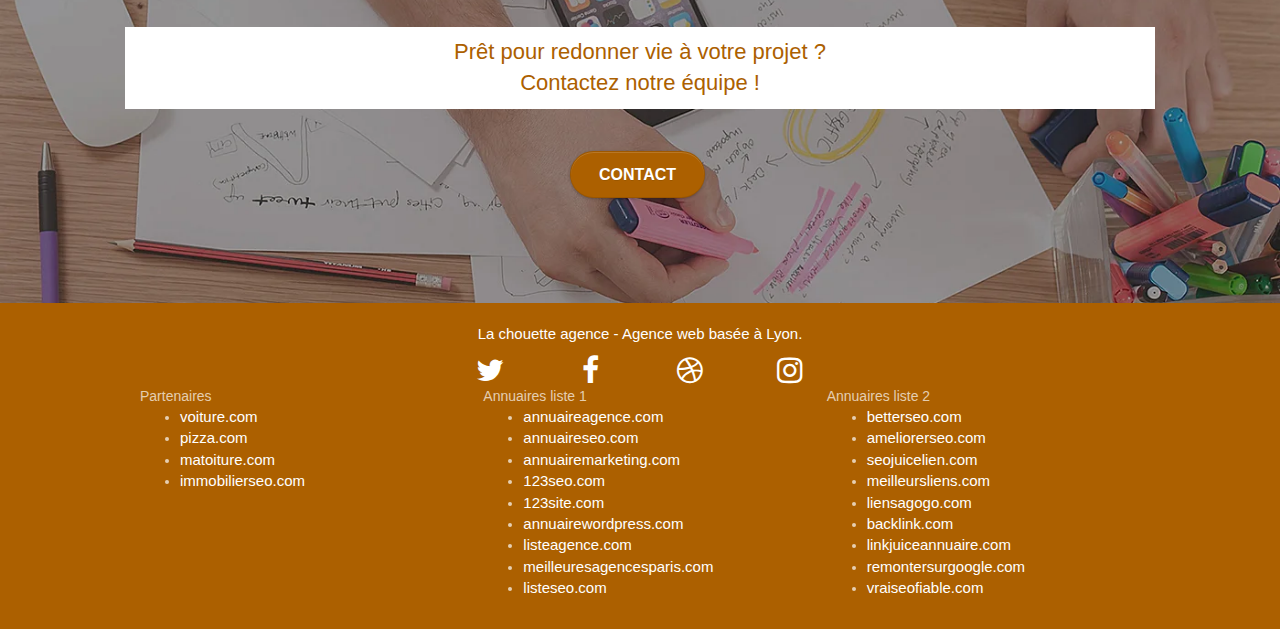
==== commit 392170af: "test" ====
--- a/LaChouetteAgence/index.html
+++ b/LaChouetteAgence/index.html
@@ -23,12 +23,6 @@
     <link rel="stylesheet" type="text/css" href="style.css" />
     <link rel="stylesheet" type="text/css" href="./css/font-awesome.css" />
     <link rel="stylesheet" type="text/css" href="./css/et-line.css" />
-
-    <script src="./js/jquery-2.1.0.js"></script>
-    <script src="./js/bootstrap.js"></script>
-    <script src="./js/blocs.js"></script>
-    <script src="./js/jquery.touchSwipe.js" defer></script>
-    <script src="./js/gmaps.js"></script>
 
     <!-- Analytics -->
 
@@ -115,10 +109,10 @@
           <div class="row">
             <div class="col-sm-12 text-center">
               <!-- <img alt="agence web, agence web paris, web design paris, stratégie web" src="img/title.png" /> -->
-              <h3>
+              <h2>
                 La chouette agence est une agence de web design qui aide les
                 entreprises à devenir attractives et visibles sur internet.
-              </h3>
+              </h2>
             </div>
           </div>
           <div class="row voffset-lg med-width-whitespace">
@@ -453,5 +447,13 @@
       <!-- Footer - bloc-8 END -->
     </div>
     <!-- Principal conteneur END -->
+
+    <!-- Chargement des scripts à la fin du chargement global de la page -->
+    <script src="./js/jquery-2.1.0.js"></script>
+    <script src="./js/bootstrap.js"></script>
+    <script src="./js/blocs.js"></script>
+    <script src="./js/jquery.touchSwipe.js" defer></script>
+    <script src="./js/gmaps.js"></script>
+
   </body>
 </html>
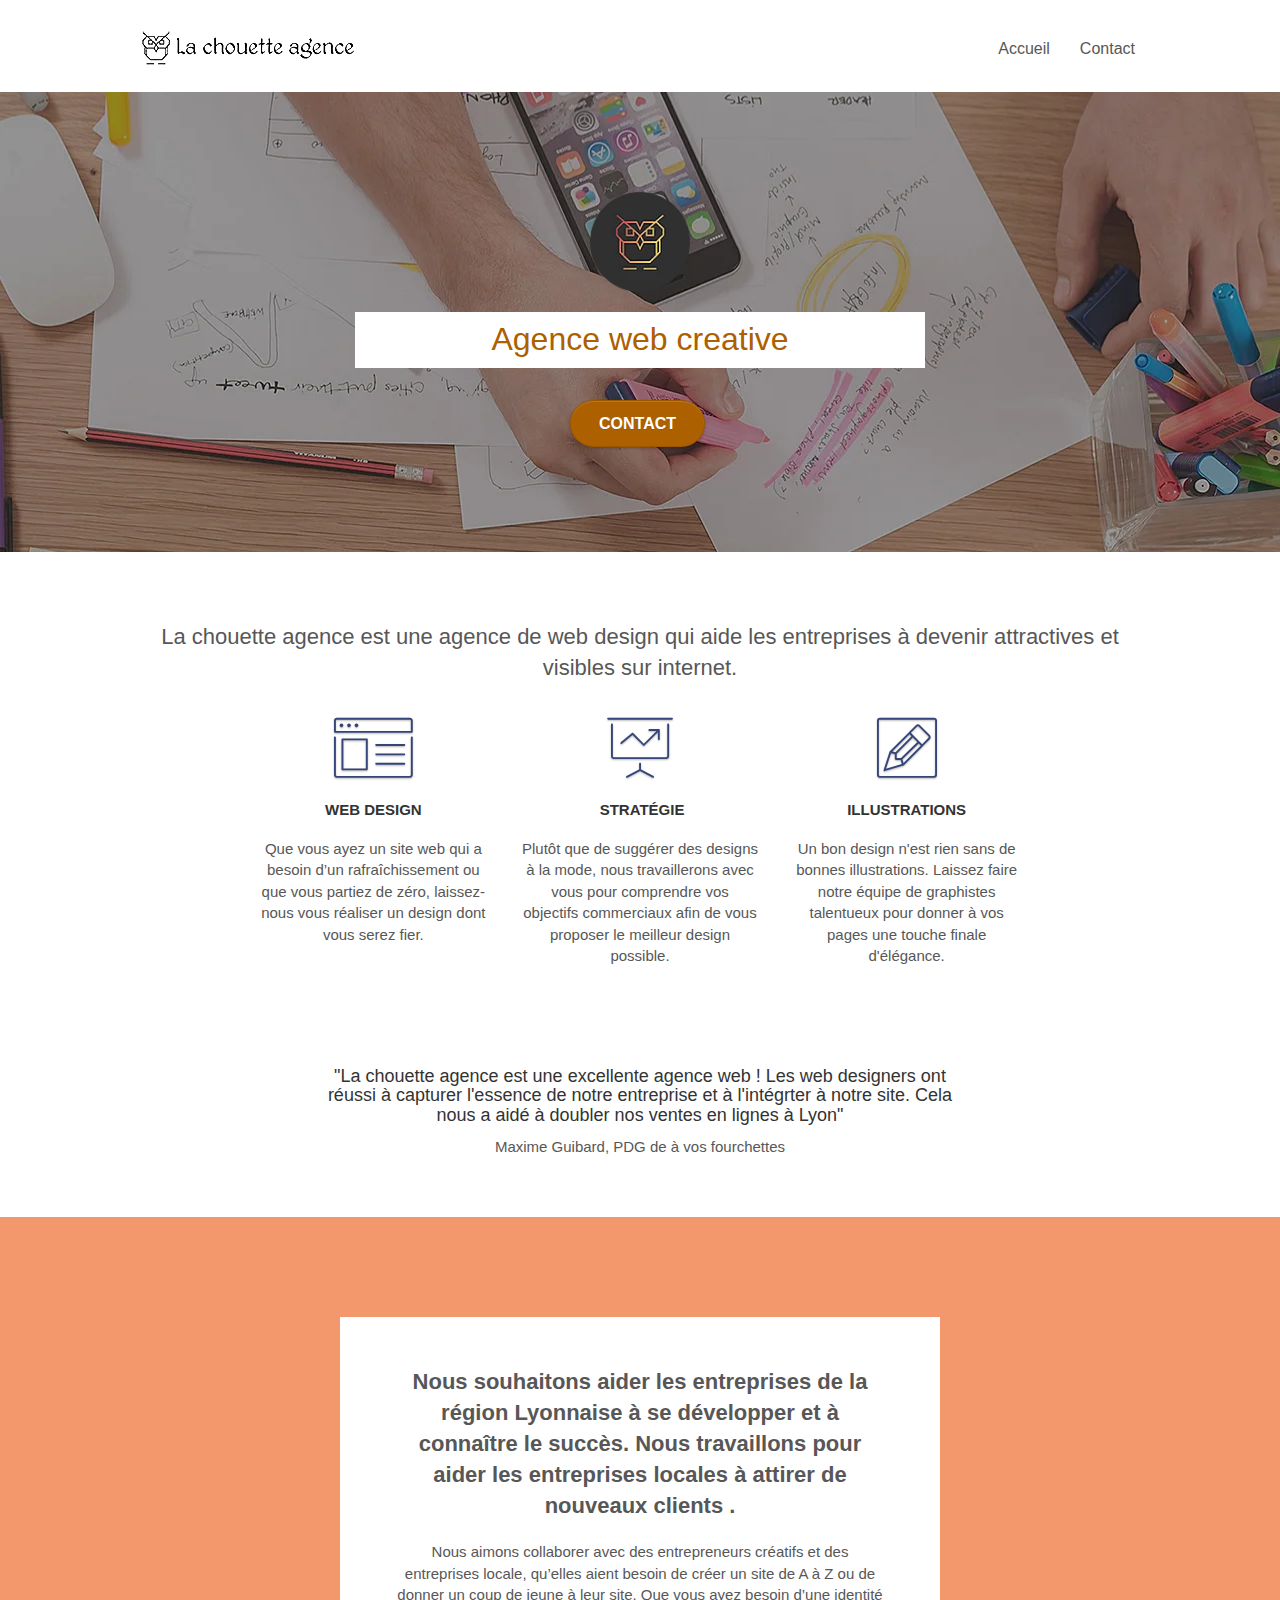
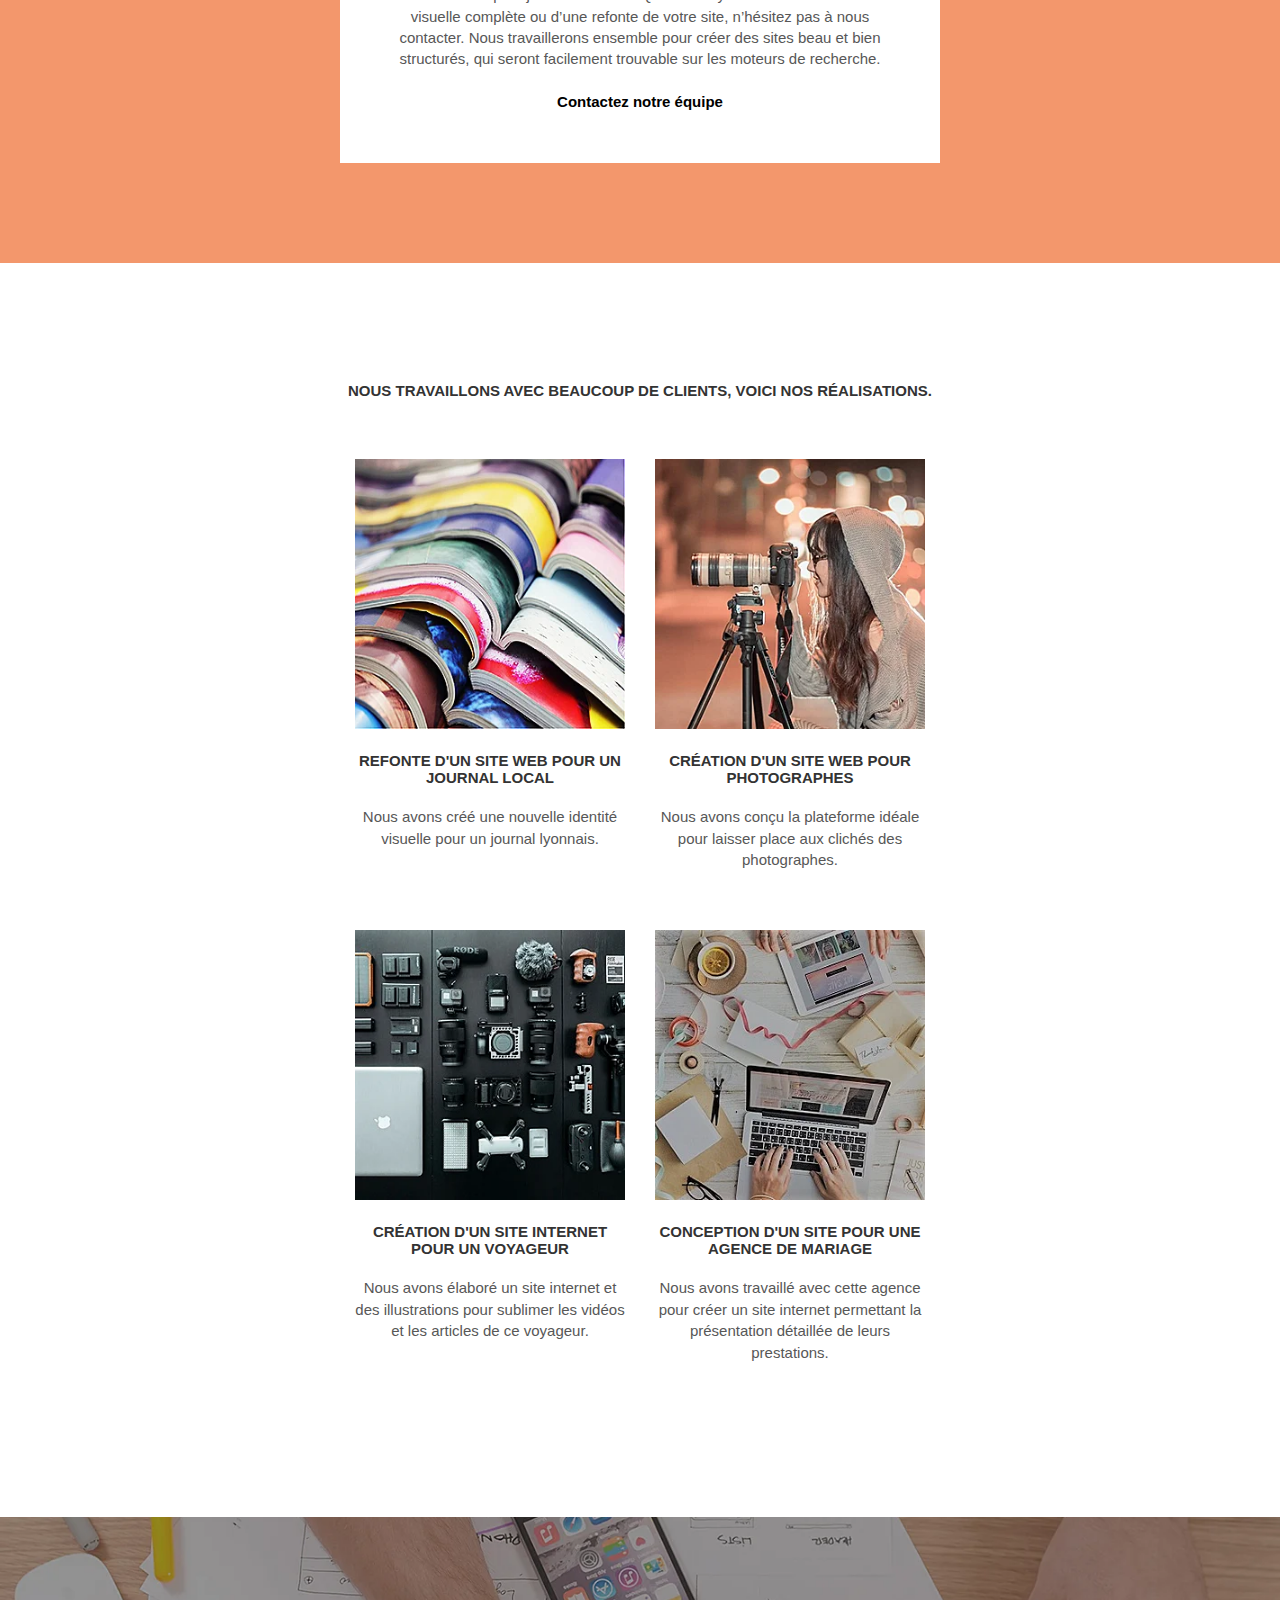
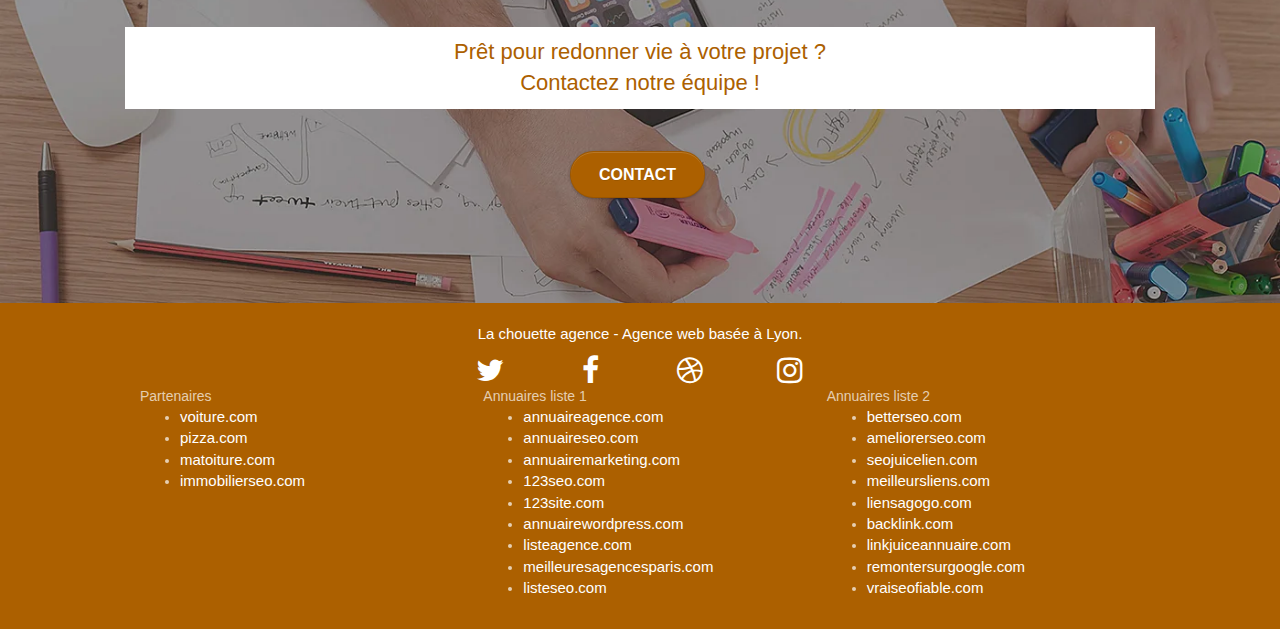
==== commit 48241c6d: "test" ====
--- a/LaChouetteAgence/index.html
+++ b/LaChouetteAgence/index.html
@@ -6,27 +6,38 @@
       name="viewport"
       content="width=device-width, initial-scale=1.0, viewport-fit=cover"
     />
+
+    <!-- Ajout d'un titre de page plus cohérent -->
     <title>
-      La chouette agence | Des créateurs à votre service | Site web moderne
+      La chouette agence | Des créateurs à votre service
     </title>
+
+    <!-- Ajout de mots suplémentaires plus pertinents -->
     <meta
       name="keywords"
       content="La chouette agence, Entreprise webdesign Lyon, web, site web, web agency, confection de site web, Lyon, design identité visuelle, web design, agence web creative, concepteur de sites web, agence créative"
     />
+
+    <!-- Ajout d'une dscription de page -->
     <meta
       name="description"
-      content="Agence de web design basée à Lyon, nous accompagnons nos clients dans la mise en place des supports web pour leurs activités. Nous proposons différents types de designs qui répondent aux besoins de nos clients."
+      content="Agence de web design basée à Lyon, nous accompagnons nos clients dans la mise en place des supports web pour leurs activités. Nous sommes ravis que vous souhaitiez collaborer avec notre agence.
+      Parlez-nous de votre projet en complétant le formulaire ci-dessous."
     />
+
+    <!-- Conversion favicon png en .ico -->
     <link rel="shortcut icon" type="image/ico" href="favicon.ico" />
 
+    <!-- Minification des fichier css -->
     <link rel="stylesheet" type="text/css" href="./css/bootstrap.css" />
-    <link rel="stylesheet" type="text/css" href="style.css" />
-    <link rel="stylesheet" type="text/css" href="./css/font-awesome.css" />
-    <link rel="stylesheet" type="text/css" href="./css/et-line.css" />
+    <link rel="stylesheet" type="text/css" href="style.min.css" />
+    <link rel="stylesheet" type="text/css" href="./css/font-awesome.min.css" />
+    <link rel="stylesheet" type="text/css" href="./css/et-line.min.css" />
 
     <!-- Analytics -->
 
     <!-- Analytics END -->
+    
   </head>
 
   <body>
@@ -341,44 +352,28 @@
               <div class="row row-no-gutters social">
                 <div class="col-sm-3">
                   <div class="text-center">
-                    <a
-                      class="social"
-                      href="index.html"
-                      alt="twitter"
-                      title="Twitter"
+                    <a class="social" href="index.html" title="Twitter"
                       ><span class="fa fa-twitter icon-md"></span
                     ></a>
                   </div>
                 </div>
                 <div class="col-sm-3">
                   <div class="text-center">
-                    <a
-                      class="social"
-                      href="index.html"
-                      alt="facebook"
-                      title="Facebook"
+                    <a class="social" href="index.html" title="Facebook"
                       ><span class="fa fa-facebook icon-md"></span
                     ></a>
                   </div>
                 </div>
                 <div class="col-sm-3">
                   <div class="text-center">
-                    <a
-                      class="social"
-                      href="index.html"
-                      alt="dribbble"
-                      title="Dribbble"
+                    <a class="social" href="index.html" title="Dribbble"
                       ><span class="fa fa-dribbble icon-md"></span
                     ></a>
                   </div>
                 </div>
                 <div class="col-sm-3">
                   <div class="text-center">
-                    <a
-                      class="social"
-                      href="index.html"
-                      alt="instagram"
-                      title="Instagram"
+                    <a class="social" href="index.html" title="Instagram"
                       ><span class="fa fa-instagram icon-md"></span
                     ></a>
                   </div>
@@ -454,6 +449,5 @@
     <script src="./js/blocs.js"></script>
     <script src="./js/jquery.touchSwipe.js" defer></script>
     <script src="./js/gmaps.js"></script>
-
   </body>
 </html>
--- a/LaChouetteAgence/style.min.css
+++ b/LaChouetteAgence/style.min.css
@@ -0,0 +1,996 @@
+body {
+  margin: 0;
+  padding: 0;
+  background: #fff;
+  overflow-x: hidden;
+  -webkit-font-smoothing: antialiased;
+  -moz-osx-font-smoothing: grayscale;
+}
+a,
+button {
+  transition: all 0.3s ease-in-out;
+  outline: none !important;
+}
+a:hover {
+  text-decoration: none;
+  cursor: pointer;
+}
+#page-loading-blocs-notifaction {
+  position: fixed;
+  top: 0;
+  bottom: 0;
+  width: 100%;
+  z-index: 100000;
+  background: #fff url(img/pageload-spinner.gif) no-repeat center center;
+}
+.bloc {
+  width: 100%;
+  clear: both;
+  background: 50% 50% no-repeat;
+  padding: 0 50px;
+  -webkit-background-size: cover;
+  -moz-background-size: cover;
+  -o-background-size: cover;
+  background-size: cover;
+  position: relative;
+}
+.bloc .container {
+  padding-left: 0;
+  padding-right: 0;
+}
+.bloc-lg {
+  padding: 100px 50px;
+}
+.bloc-md {
+  padding: 50px;
+}
+.bloc-sm {
+  padding: 20px 50px;
+}
+.bg-center,
+.bg-l-edge,
+.bg-r-edge,
+.bg-t-edge,
+.bg-b-edge,
+.bg-tl-edge,
+.bg-bl-edge,
+.bg-tr-edge,
+.bg-br-edge,
+.bg-repeat {
+  -webkit-background-size: auto !important;
+  -moz-background-size: auto !important;
+  -o-background-size: auto !important;
+  background-size: auto !important;
+}
+.bg-repeat {
+  background: repeat;
+}
+.bg-t-edge {
+  background: top no-repeat;
+}
+.bloc-bg-texture::before {
+  content: "";
+  background-size: 2px 2px;
+  position: absolute;
+  top: 0;
+  bottom: 0;
+  left: 0;
+  right: 0;
+}
+.b-parallax {
+  background-attachment: fixed;
+}
+.d-bloc {
+  color: rgba(255, 255, 255, 0.7);
+}
+.d-bloc button:hover {
+  color: rgba(255, 255, 255, 0.9);
+}
+.d-bloc .icon-round,
+.d-bloc .icon-square,
+.d-bloc .icon-rounded,
+.d-bloc .icon-semi-rounded-a,
+.d-bloc .icon-semi-rounded-b {
+  border-color: rgba(255, 255, 255, 0.9);
+}
+.d-bloc .divider-h span {
+  border-color: rgba(255, 255, 255, 0.2);
+}
+.d-bloc .a-btn,
+.d-bloc .navbar a,
+.d-bloc .navbar-brand,
+.d-bloc a .icon-sm,
+.d-bloc a .icon-md,
+.d-bloc a .icon-lg,
+.d-bloc a .icon-xl,
+.d-bloc h1 a,
+.d-bloc h2 a,
+.d-bloc h3 a,
+.d-bloc h4 a,
+.d-bloc h5 a,
+.d-bloc h6 a,
+.d-bloc p a {
+  color: rgba(255, 255, 255, 0.6);
+}
+.d-bloc .a-btn:hover,
+.d-bloc .navbar a:hover,
+.d-bloc .navbar-brand:hover,
+.d-bloc a:hover .icon-sm,
+.d-bloc a:hover .icon-md,
+.d-bloc a:hover .icon-lg,
+.d-bloc a:hover .icon-xl,
+.d-bloc h1 a:hover,
+.d-bloc h2 a:hover,
+.d-bloc h3 a:hover,
+.d-bloc h4 a:hover,
+.d-bloc h5 a:hover,
+.d-bloc h6 a:hover,
+.d-bloc p a:hover {
+  color: rgba(255, 255, 255, 1);
+}
+.d-bloc .navbar-toggle .icon-bar {
+  background: rgba(255, 255, 255, 1);
+}
+.d-bloc .btn-wire,
+.d-bloc .btn-wire:hover {
+  color: rgba(255, 255, 255, 1);
+  border-color: rgba(255, 255, 255, 1);
+}
+.d-bloc .panel {
+  color: rgba(0, 0, 0, 0.5);
+}
+.d-bloc .panel button:hover {
+  color: rgba(0, 0, 0, 0.7);
+}
+.d-bloc .panel icon {
+  border-color: rgba(0, 0, 0, 0.7);
+}
+.d-bloc .panel .divider-h span {
+  border-color: rgba(0, 0, 0, 0.1);
+}
+.d-bloc .panel .a-btn {
+  color: rgba(0, 0, 0, 0.6);
+}
+.d-bloc .panel .a-btn:hover {
+  color: rgba(0, 0, 0, 1);
+}
+.d-bloc .panel .btn-wire,
+.d-bloc .panel .btn-wire:hover {
+  color: rgba(0, 0, 0, 0.7);
+  border-color: rgba(0, 0, 0, 0.3);
+}
+.d-bloc .panel,
+.l-bloc {
+  color: rgba(0, 0, 0, 0.5);
+}
+.d-bloc .panel button:hover,
+.l-bloc button:hover {
+  color: rgba(0, 0, 0, 0.7);
+}
+.l-bloc .icon-round,
+.l-bloc .icon-square,
+.l-bloc .icon-rounded,
+.l-bloc .icon-semi-rounded-a,
+.l-bloc .icon-semi-rounded-b {
+  border-color: rgba(0, 0, 0, 0.7);
+}
+.d-bloc .panel .divider-h span,
+.l-bloc .divider-h span {
+  border-color: rgba(0, 0, 0, 0.1);
+}
+.d-bloc .panel .a-btn,
+.l-bloc .a-btn,
+.l-bloc .navbar a,
+.l-bloc .navbar-brand,
+.l-bloc a .icon-sm,
+.l-bloc a .icon-md,
+.l-bloc a .icon-lg,
+.l-bloc a .icon-xl,
+.l-bloc h1 a,
+.l-bloc h2 a,
+.l-bloc h3 a,
+.l-bloc h4 a,
+.l-bloc h5 a,
+.l-bloc h6 a,
+.l-bloc p a {
+  color: rgba(0, 0, 0, 0.6);
+}
+.d-bloc .panel .a-btn:hover,
+.l-bloc .a-btn:hover,
+.l-bloc .navbar a:hover,
+.l-bloc .navbar-brand:hover,
+.l-bloc a:hover .icon-sm,
+.l-bloc a:hover .icon-md,
+.l-bloc a:hover .icon-lg,
+.l-bloc a:hover .icon-xl,
+.l-bloc h1 a:hover,
+.l-bloc h2 a:hover,
+.l-bloc h3 a:hover,
+.l-bloc h4 a:hover,
+.l-bloc h5 a:hover,
+.l-bloc h6 a:hover,
+.l-bloc p a:hover {
+  color: rgba(0, 0, 0, 1);
+}
+.l-bloc .navbar-toggle .icon-bar {
+  color: rgba(0, 0, 0, 0.6);
+}
+.d-bloc .panel .btn-wire,
+.d-bloc .panel .btn-wire:hover,
+.l-bloc .btn-wire,
+.l-bloc .btn-wire:hover {
+  color: rgba(0, 0, 0, 0.7);
+  border-color: rgba(0, 0, 0, 0.3);
+}
+.voffset {
+  margin-top: 30px;
+}
+.voffset-lg {
+  margin-top: 80px;
+}
+.row-no-gutters {
+  margin-right: 0;
+  margin-left: 0;
+}
+.row.row-no-gutters > [class^="col-"],
+.row.row-no-gutters > [class*=" col-"] {
+  padding-right: 0;
+  padding-left: 0;
+}
+#bloc-1-hero h1 {
+  font-size: 32px;
+}
+.navbar {
+  margin-bottom: 0;
+  z-index: 1;
+}
+.navbar-brand {
+  height: auto;
+  padding: 3px 15px;
+  font-size: 25px;
+  font-weight: 400;
+  font-weight: 600;
+  line-height: 44px;
+}
+.navbar-brand img {
+  max-height: 200px;
+  margin: 0 5px 0 0;
+  display: inline;
+}
+.navbar-brand img[src$="svg"] {
+  min-width: 100px;
+}
+.nav-center .navbar-brand img {
+  margin: 0;
+}
+.navbar .nav {
+  padding-top: 2px;
+  margin-right: -16px;
+  float: right;
+  z-index: 1;
+}
+.nav > li {
+  float: left;
+  margin-top: 4px;
+  font-size: 16px;
+}
+.navbar-nav .open .dropdown-menu > li > a {
+  text-align: inherit;
+}
+.nav > li a:hover,
+.nav > li a:focus {
+  background: transparent;
+}
+.navbar-toggle {
+  margin: 10px 10px 0 0;
+  border: 0;
+}
+.navbar-toggle:hover {
+  background: transparent !important;
+}
+.navbar-toggle .icon-bar {
+  background-color: rgba(0, 0, 0, 0.5);
+  width: 26px;
+}
+.nav-invert .navbar .nav {
+  float: left;
+}
+.nav-invert .navbar-header,
+.nav-invert .navbar-brand {
+  float: right;
+  position: relative;
+  z-index: 2;
+}
+@media (min-width: 768px) {
+  .site-navigation {
+    position: absolute;
+    top: 50%;
+    right: 20px;
+    transform: translate(0, -50%);
+    -webkit-transform: translateY(-50%);
+  }
+  .nav > li .dropdown-menu a,
+  .nav > li .dropdown-menu a:hover {
+    color: #484848;
+  }
+  .nav-invert .site-navigation {
+    left: 0;
+    right: 0;
+  }
+  .nav-center {
+    text-align: center;
+  }
+  .nav-center .navbar-header {
+    width: 100%;
+  }
+  .nav-center .navbar-header,
+  .nav-center .navbar-brand,
+  .nav-center .nav > li {
+    float: none;
+    display: inline-block;
+  }
+  .nav-center .site-navigation {
+    position: relative;
+    width: 100%;
+    right: 0;
+    margin-right: 0;
+    margin-top: 20px;
+  }
+  .nav-center.mini-nav .navbar-toggle {
+    float: none;
+    margin: 10px auto 0;
+  }
+}
+.nav > li > .dropdown a {
+  background: none !important;
+  display: block;
+  padding: 14px 15px;
+}
+nav .caret {
+  margin: 0 5px;
+}
+.dropdown-menu .dropdown-menu {
+  top: -8px;
+  left: 100%;
+}
+.dropdown-menu .dropmenu-flow-right {
+  top: 100%;
+  left: 0;
+  margin-left: -1px;
+  border-top-left-radius: 0;
+  border-top-right-radius: 0;
+}
+.dropdown-menu .dropdown span {
+  border: 4px solid #000;
+  border-top-color: transparent;
+  border-right-color: transparent;
+  border-bottom-color: transparent;
+  margin: 6px -5px 0 0 !important;
+  float: right;
+}
+.mg-md {
+  margin-top: 10px;
+  margin-bottom: 20px;
+}
+.mg-lg {
+  margin-top: 10px;
+  margin-bottom: 40px;
+}
+.btn {
+  margin: 0 5px 5px 0;
+}
+.btn.pull-right {
+  margin: 0 0 5px 5px;
+}
+.btn-d,
+.btn-d:hover,
+.btn-d:focus {
+  color: #fff;
+  background: rgba(0, 0, 0, 0.3);
+}
+button {
+  outline: none !important;
+}
+.btn-rd {
+  border-radius: 40px;
+}
+.btn-clean {
+  border: 1px solid rgba(0, 0, 0, 0.08);
+  border-bottom-color: rgba(0, 0, 0, 0.1);
+  text-shadow: 0 1px 0 rgba(0, 0, 1, 0.1);
+  box-shadow: 0 1px 3px rgba(0, 0, 1, 0.25),
+    inset 0 1px 0 0 rgba(255, 255, 255, 0.15);
+}
+.icon-md {
+  font-size: 30px !important;
+}
+.icon-lg {
+  font-size: 60px !important;
+}
+.sm-shadow {
+  text-shadow: 0 1px 2px rgba(0, 0, 0, 0.3);
+}
+.panel-sq,
+.panel-sq .panel-heading,
+.panel-sq .panel-footer {
+  border-radius: 0;
+}
+.panel-rd {
+  border-radius: 30px;
+}
+.panel-rd .panel-heading {
+  border-radius: 29px 29px 0 0;
+}
+.panel-rd .panel-footer {
+  border-radius: 0 0 29px 29px;
+}
+.form-control {
+  border-color: rgba(0, 0, 0, 0.1);
+  box-shadow: none;
+}
+.scrollToTop {
+  width: 40px;
+  height: 40px;
+  position: fixed;
+  bottom: 20px;
+  right: 20px;
+  opacity: 0;
+  z-index: 500;
+  transition: all 0.3s ease-in-out;
+}
+.scrollToTop span {
+  margin-top: 6px;
+}
+.showScrollTop {
+  font-size: 14px;
+  opacity: 1;
+}
+a[data-lightbox] {
+  position: relative;
+  display: block;
+  text-align: center;
+}
+a[data-lightbox]:hover::before {
+  content: "+";
+  font-family: "HelveticaNeue-Light", "Helvetica Neue Light", "Helvetica Neue",
+    Helvetica, Arial;
+  font-size: 32px;
+  width: 50px;
+  height: 50px;
+  margin-left: -25px;
+  border-radius: 50%;
+  background: rgba(0, 0, 0, 0.6);
+  color: #fff;
+  font-weight: 100;
+  z-index: 1;
+  position: absolute;
+  top: 50%;
+  transform: translateY(-50%);
+  -webkit-transform: translateY(-50%);
+}
+a[data-lightbox]:hover img {
+  opacity: 0.6;
+  -webkit-animation-fill-mode: none;
+  animation-fill-mode: none;
+}
+#lightbox-modal {
+  display: flex;
+  align-items: center;
+}
+#lightbox-modal .modal-dialog {
+  width: 90%;
+  max-width: 900px;
+  margin: 0 auto 0;
+}
+#lightbox-modal .modal-dialog img {
+  max-height: 90vh;
+  margin: 0 auto;
+}
+.lightbox-caption {
+  padding: 20px;
+  color: #fff;
+  background: rgba(0, 0, 0, 0.5);
+  position: absolute;
+  left: 15px;
+  right: 15px;
+  bottom: 5px;
+}
+.close-lightbox {
+  color: #fff;
+  font-size: 30px;
+  position: absolute;
+  top: 20px;
+  right: 20px;
+  z-index: 20;
+  background: rgba(0, 0, 0, 0.5);
+  border: none;
+  line-height: 30px;
+  padding: 0 9px 5px;
+  opacity: 0.3;
+}
+.close-lightbox:hover,
+.next-lightbox:hover,
+.prev-lightbox:hover {
+  opacity: 1;
+  color: #fff;
+}
+.next-lightbox,
+.prev-lightbox {
+  font-size: 20px;
+  color: rgba(255, 255, 255, 0.9);
+  background: rgba(0, 0, 0, 0.5);
+  transition: all 0.2s ease-in-out;
+  position: absolute;
+  top: 45%;
+  z-index: 1;
+  opacity: 0.4;
+}
+.next-lightbox {
+  padding: 6px 8px 1px 13px;
+  right: 25px;
+}
+.prev-lightbox {
+  padding: 6px 13px 1px 10px;
+  left: 25px;
+}
+.snapshot-lb .modal-body {
+  padding-bottom: 45px;
+}
+.snapshot-lb .lightbox-caption {
+  padding: 0;
+  color: rgba(0, 0, 0, 0.5);
+  background: none;
+}
+h1,
+h2,
+h3,
+h4,
+h5,
+h6,
+p,
+label,
+.btn,
+a {
+  font-family: "helvetica";
+  font-weight: 400;
+  color: #575757 !important;
+}
+.container {
+  max-width: 1000px;
+}
+.hero-bloc-text {
+  font-size: 38px;
+}
+.hero-bloc-text-sub {
+  font-size: 36px;
+}
+.statement-bloc-text {
+  line-height: 26px;
+  font-style: italic;
+  font-size: 20px;
+  text-align: center;
+  font-weight: lighter;
+  max-width: 520px;
+  margin: auto auto auto auto;
+}
+p {
+  font-size: 11px;
+}
+.tight-width-whitespace {
+  max-width: 600px;
+  margin: auto auto auto auto;
+}
+.h1 {
+  font-size: 20px;
+  font-family: "Open Sans";
+}
+.cta-hero {
+  margin-top: 22px;
+  color: #ffffff !important;
+  text-transform: uppercase;
+  padding: 12px 28px 12px 28px;
+  font-size: 16px;
+  font-weight: 700;
+}
+.social {
+  max-width: 400px;
+  margin: auto auto auto auto;
+}
+h2 {
+  font-size: 22px;
+  line-height: 1.4em;
+}
+h3 {
+  font-size: 15px;
+  text-transform: uppercase;
+  font-weight: 700;
+  color: #333333 !important;
+}
+.med-width-whitespace {
+  max-width: 800px;
+  margin: auto auto auto auto;
+  box-shadow: 0 0 0 #000;
+}
+h1 {
+  color: #333333 !important;
+}
+h4 {
+  color: #333333 !important;
+}
+.icons {
+  margin-bottom: 14px;
+  margin-top: 24px;
+}
+.white {
+  color: #ffffff !important;
+}
+.portfolio-thumb {
+  margin-bottom: 24px;
+}
+.portfolio-row {
+  margin-bottom: 44px;
+  margin-top: 50px;
+}
+.avatar {
+  box-shadow: 0 4px 9px rgba(0, 0, 0, 0.3);
+}
+.black-background {
+  background-color: #fff;
+  padding: 40px 40px 40px 40px;
+}
+.bold-link {
+  font-weight: 900;
+  text-decoration: underline !important;
+}
+.bgc-white {
+  background-color: #fff;
+}
+.bgc-dark-slate-blue {
+  background-color: #364577;
+}
+.bgc-atomic-tangerine {
+  background-color: #f3976c;
+}
+.tc-white {
+  color: #f3976c !important;
+}
+.btn-atomic-tangerine {
+  background: #f3976c;
+  color: #ffffff !important;
+}
+.btn-atomic-tangerine:hover {
+  background: #c27956 !important;
+  color: #ffffff !important;
+}
+.ltc-white {
+  color: #ffffff !important;
+}
+.ltc-white:hover {
+  color: #cccccc !important;
+}
+.ltc-atomic-tangerine {
+  color: #f3976c !important;
+}
+.ltc-atomic-tangerine:hover {
+  color: #c27956 !important;
+}
+.icon-dark-slate-blue {
+  color: #364577 !important;
+  border-color: #364577 !important;
+}
+.bg-banniere {
+  background-image: url(img/la-chouette-agence-banniere.webp);
+}
+.bg-presentation {
+  background-image: url(img/image-de-presentation.webp);
+}
+@media (max-width: 1024px) {
+  .bloc {
+    padding-left: 20px;
+    padding-right: 20px;
+  }
+  .bloc.full-width-bloc,
+  .bloc-tile-2.full-width-bloc .container,
+  .bloc-tile-3.full-width-bloc .container,
+  .bloc-tile-4.full-width-bloc .container {
+    padding-left: 0;
+    padding-right: 0;
+  }
+}
+@media (max-width: 992px) and (min-width: 768px) {
+  .navbar .nav {
+    max-width: 80%;
+  }
+  .nav-center.navbar .nav {
+    max-width: 100%;
+  }
+}
+@media only screen and (min-width: 768px) and (max-width: 1024px) and (orientation: landscape) {
+  .b-parallax {
+    background-attachment: scroll;
+  }
+}
+@media only screen and (min-width: 1024px) and (max-width: 1366px) and (-webkit-min-device-pixel-ratio: 1.5) {
+  .b-parallax {
+    background-attachment: scroll;
+  }
+}
+@media (max-width: 991px) {
+  .container {
+    width: 100%;
+  }
+  .b-parallax {
+    background-attachment: scroll;
+  }
+  .page-container,
+  #hero-bloc {
+    overflow-x: hidden;
+    position: relative;
+  }
+  .bloc-group,
+  .bloc-group .bloc {
+    display: block;
+    width: 100%;
+  }
+  .bloc-fill-screen .fill-bloc-top-edge,
+  .bloc-fill-screen .fill-bloc-bottom-edge {
+    padding: 0 20px;
+  }
+}
+@media (max-width: 767px) {
+  .page-container {
+    overflow-x: hidden;
+    position: relative;
+  }
+  h1,
+  h2,
+  h3,
+  h4,
+  h5,
+  h6,
+  p,
+  #disqus_thread {
+    padding-left: 10px !important;
+    padding-right: 10px !important;
+  }
+  .b-parallax {
+    background-attachment: scroll;
+  }
+  .navbar .nav {
+    padding-top: 0;
+    border-top: 1px solid rgba(0, 0, 0, 0.2);
+    float: none !important;
+  }
+  .navbar.row {
+    margin-left: 0;
+    margin-right: 0;
+  }
+  .site-navigation {
+    position: inherit;
+    transform: none;
+    -webkit-transform: none;
+    -ms-transform: none;
+  }
+  .nav > li {
+    margin-top: 0;
+    border-bottom: 1px solid rgba(0, 0, 0, 0.1);
+    background: rgba(0, 0, 0, 0.05);
+    text-align: left;
+    padding-left: 15px;
+    width: 100%;
+  }
+  .nav > li:hover {
+    background: rgba(0, 0, 0, 0.08);
+  }
+  .dropdown .dropdown a .caret {
+    float: none;
+    margin: 5px 0 0 10px !important;
+    border: 4px solid #000;
+    border-bottom-color: transparent;
+    border-right-color: transparent;
+    border-left-color: transparent;
+  }
+  #hero-bloc .navbar .nav {
+    background: rgba(0, 0, 0, 0.8);
+  }
+  #hero-bloc .navbar .nav a {
+    color: rgba(255, 255, 255, 0.6);
+  }
+  .hero {
+    padding: 50px 0;
+  }
+  .hero-nav {
+    left: -1px;
+    right: -1px;
+  }
+  .navbar-collapse {
+    padding: 0;
+    overflow-x: hidden;
+    -webkit-box-shadow: none;
+    box-shadow: none;
+  }
+  .navbar-brand img {
+    max-height: 40px;
+    width: auto;
+  }
+  .nav-invert .navbar-header {
+    float: none;
+    width: 100%;
+  }
+  .nav-invert .navbar-toggle {
+    float: left;
+    margin-left: 10px;
+  }
+  .bloc {
+    padding-left: 0;
+    padding-right: 0;
+  }
+  .bloc-xxl,
+  .bloc-xl,
+  .bloc-lg {
+    padding: 40px 0;
+  }
+  .bloc-sm,
+  .bloc-md {
+    padding-left: 0;
+    padding-right: 0;
+  }
+  .bloc-tile-2 .container,
+  .bloc-tile-3 .container,
+  .bloc-tile-4 .container,
+  .bloc-fill-screen .fill-bloc-top-edge,
+  .bloc-fill-screen .fill-bloc-bottom-edge {
+    padding-left: 0;
+    padding-right: 0;
+  }
+  .a-block {
+    padding: 0 10px;
+  }
+  .btn-dwn {
+    display: none;
+  }
+  .voffset {
+    margin-top: 5px;
+  }
+  .voffset-md {
+    margin-top: 20px;
+  }
+  .voffset-lg {
+    margin-top: 30px;
+  }
+  form {
+    padding: 5px;
+  }
+  .close-lightbox {
+    display: inline-block;
+  }
+  .blocsapp-device-iphone5 {
+    background-size: 216px 425px;
+    padding-top: 60px;
+    width: 216px;
+    height: 425px;
+  }
+  .blocsapp-device-iphone5 img {
+    width: 180px;
+    height: 320px;
+  }
+}
+@media (max-width: 400px) {
+  .bloc {
+    padding-left: 0;
+    padding-right: 0;
+  }
+}
+@media (max-width: 767px) {
+  .bloc-mob-center-text {
+    text-align: center;
+  }
+}
+#bloc-0 a:hover {
+  font-weight: 700;
+}
+#bloc-0 a:focus img {
+  border: 2px solid #000;
+}
+#bloc-0 a:focus {
+  font-weight: 700;
+}
+#bloc-1-hero h1 {
+  background-color: #fff;
+  color: #ac6000 !important;
+  padding: 10px 0;
+}
+#bloc-1-hero a {
+  background-color: #ac6000 !important;
+}
+#bloc-1-hero a:focus {
+  border: 2px solid #fff;
+}
+#bloc-1-hero a:hover {
+  border: 2px solid #fff;
+}
+#bloc-2-services p {
+  font-size: 15px;
+}
+#bloc-3-what-i-do {
+  color: #000;
+}
+#bloc-3-what-i-do h2 {
+  font-weight: 700;
+}
+#bloc-3-what-i-do p {
+  font-size: 15px;
+}
+#bloc-3-what-i-do a {
+  color: #000000 !important;
+  font-size: 15px !important;
+  text-decoration: none !important;
+}
+#bloc-3-what-i-do a:hover {
+  text-decoration: underline !important;
+}
+#bloc-3-what-i-do a:focus {
+  text-decoration: underline !important;
+}
+#bloc-4-portfolio p {
+  font-size: 15px;
+}
+#bloc-4-portfolio col-sm-6:focus {
+  font-size: 15px;
+}
+#bloc-5-cta h2 {
+  background-color: #fff;
+  color: #ac6000 !important;
+  padding: 10px 0;
+}
+#bloc-5-cta a {
+  background-color: #ac6000 !important;
+}
+#bloc-5-cta a:focus {
+  border: solid 2px white !important;
+}
+#bloc-5-cta a:hover {
+  border: solid 2px white !important;
+}
+#bloc-6 {
+  background-color: #ac6000 !important;
+}
+#bloc-7 button {
+  background-color: #ac6000 !important;
+  color: white !important;
+}
+#bloc-7 button:hover {
+  background-color: #ee8300 !important;
+}
+#bloc-7 button:focus {
+  background-color: #ee8300 !important;
+}
+#bloc-6 h1 {
+  color: white !important;
+  text-align: center;
+}
+#bloc-6 p {
+  text-align: center;
+  color: white !important;
+  font-size: 20px;
+}
+#bloc-8 {
+  background-color: #ac6000 !important;
+}
+#bloc-8 p {
+  font-size: 15px;
+}
+#bloc-8 a {
+  font-size: 15px;
+  color: white !important;
+}
+#bloc-8 a span {
+  font-size: 15px;
+  color: white !important;
+}
+#bloc-8 a span:hover {
+  opacity: 70% !important;
+}
+#bloc-8 a span:focus {
+  opacity: 70% !important;
+}
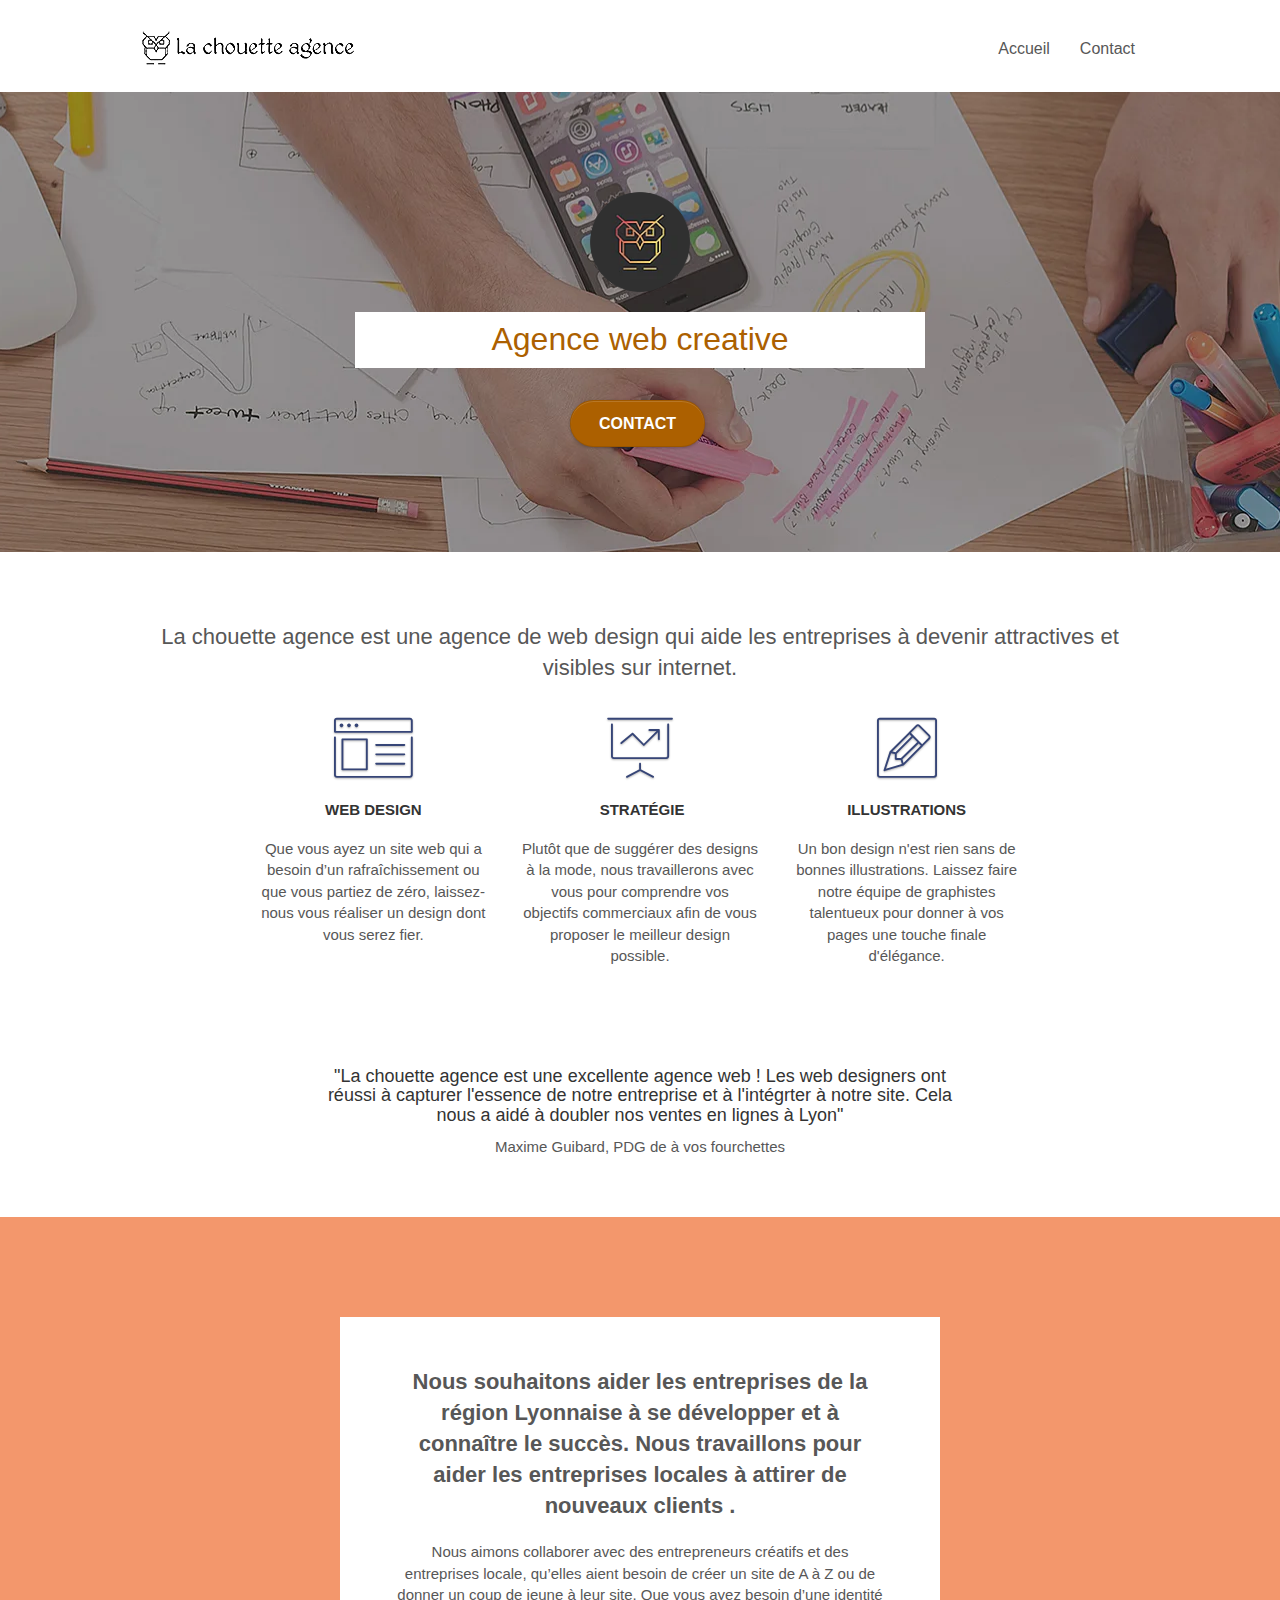
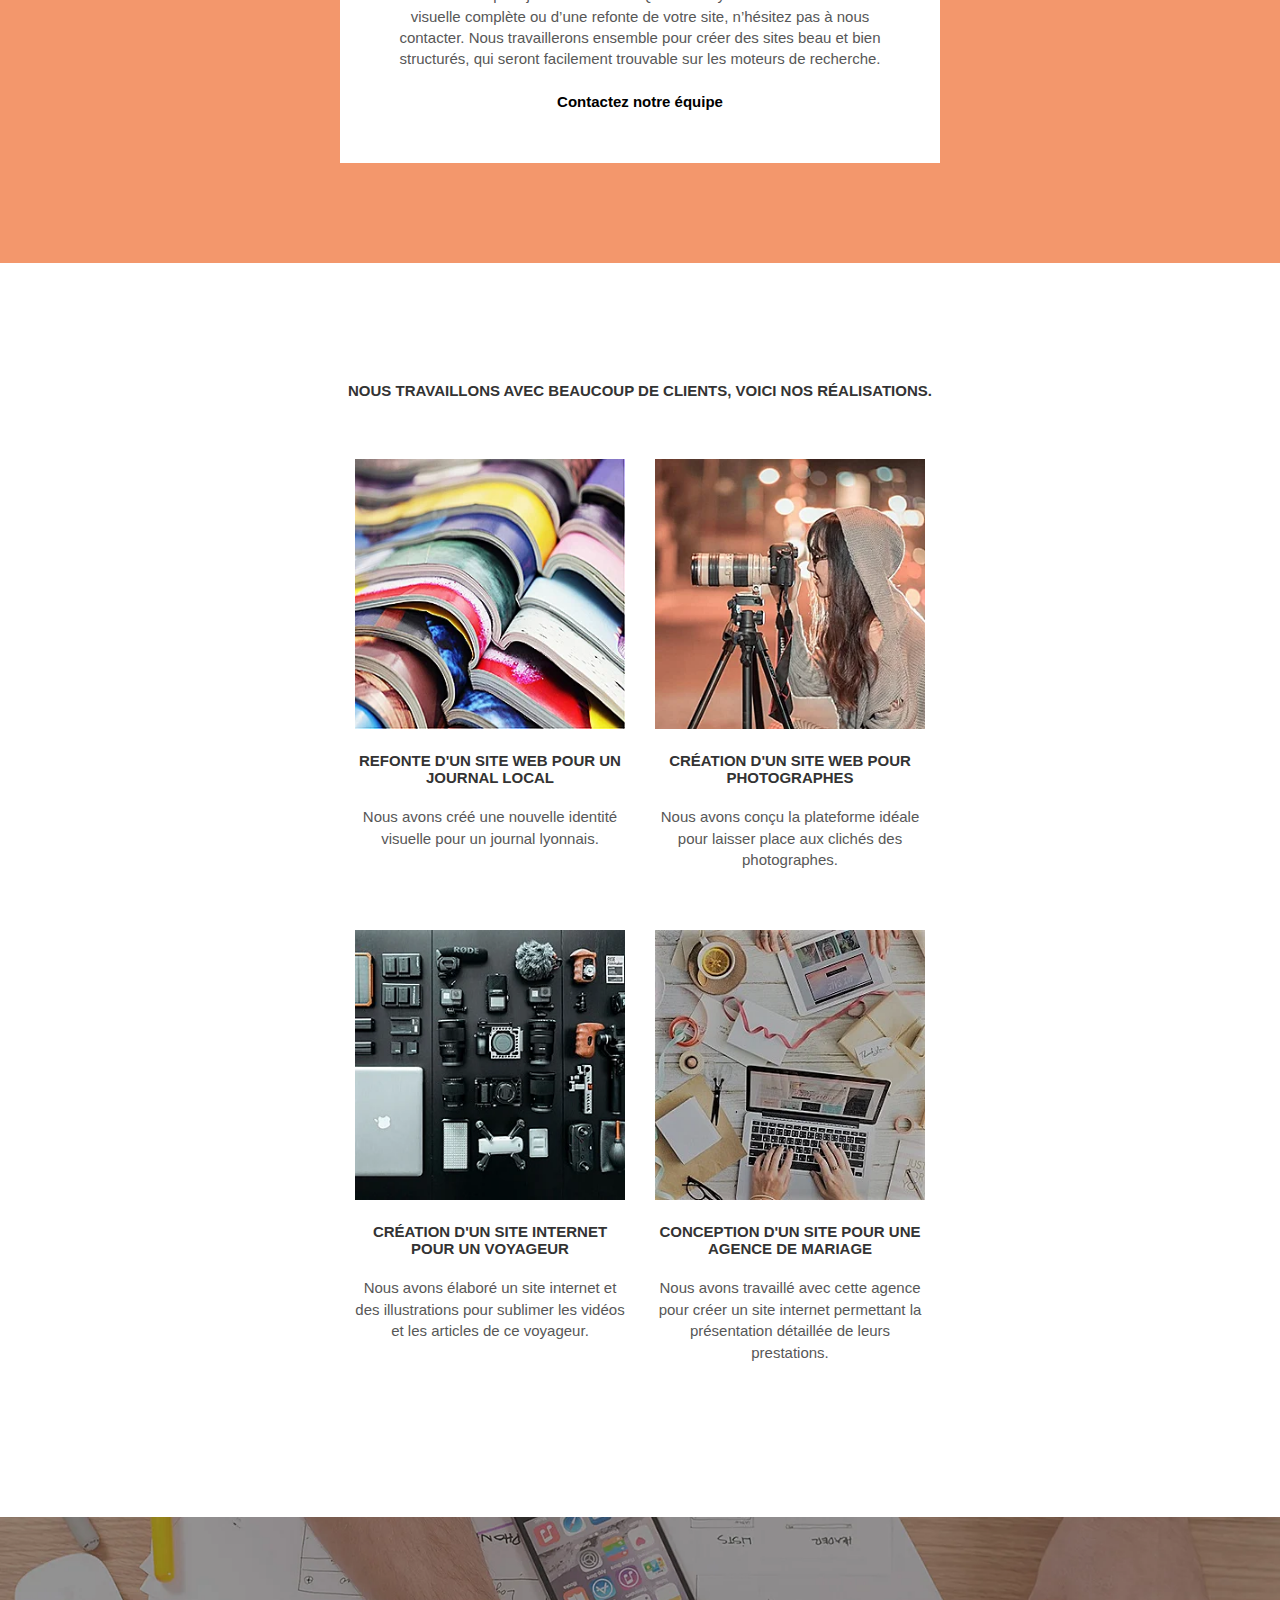
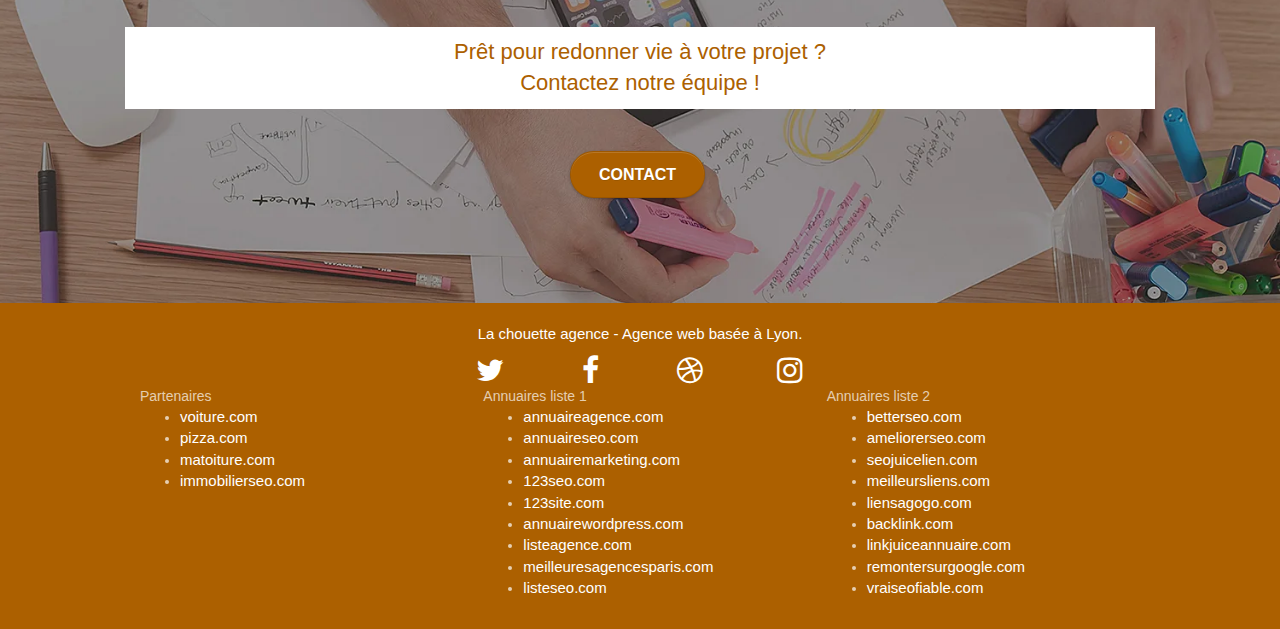
==== commit 1935f47d: "test" ====
--- a/LaChouetteAgence/index.html
+++ b/LaChouetteAgence/index.html
@@ -33,10 +33,6 @@
     <link rel="stylesheet" type="text/css" href="style.min.css" />
     <link rel="stylesheet" type="text/css" href="./css/font-awesome.min.css" />
     <link rel="stylesheet" type="text/css" href="./css/et-line.min.css" />
-
-    <!-- Analytics -->
-
-    <!-- Analytics END -->
     
   </head>
 
@@ -444,8 +440,10 @@
     <!-- Principal conteneur END -->
 
     <!-- Chargement des scripts à la fin du chargement global de la page -->
-    <script src="./js/jquery-2.1.0.js"></script>
-    <script src="./js/bootstrap.js"></script>
+    <script src="./js/jquery-3.6.0.min.js"></script>
+    <!-- <script src="./js/jquery-2.1.0.js"></script> -->
+    <!-- <script src="./js/bootstrap.js"></script> -->
+    <script src="https://cdn.jsdelivr.net/npm/bootstrap@5.1.3/dist/js/bootstrap.bundle.min.js" integrity="sha384-ka7Sk0Gln4gmtz2MlQnikT1wXgYsOg+OMhuP+IlRH9sENBO0LRn5q+8nbTov4+1p" crossorigin="anonymous"></script>
     <script src="./js/blocs.js"></script>
     <script src="./js/jquery.touchSwipe.js" defer></script>
     <script src="./js/gmaps.js"></script>
